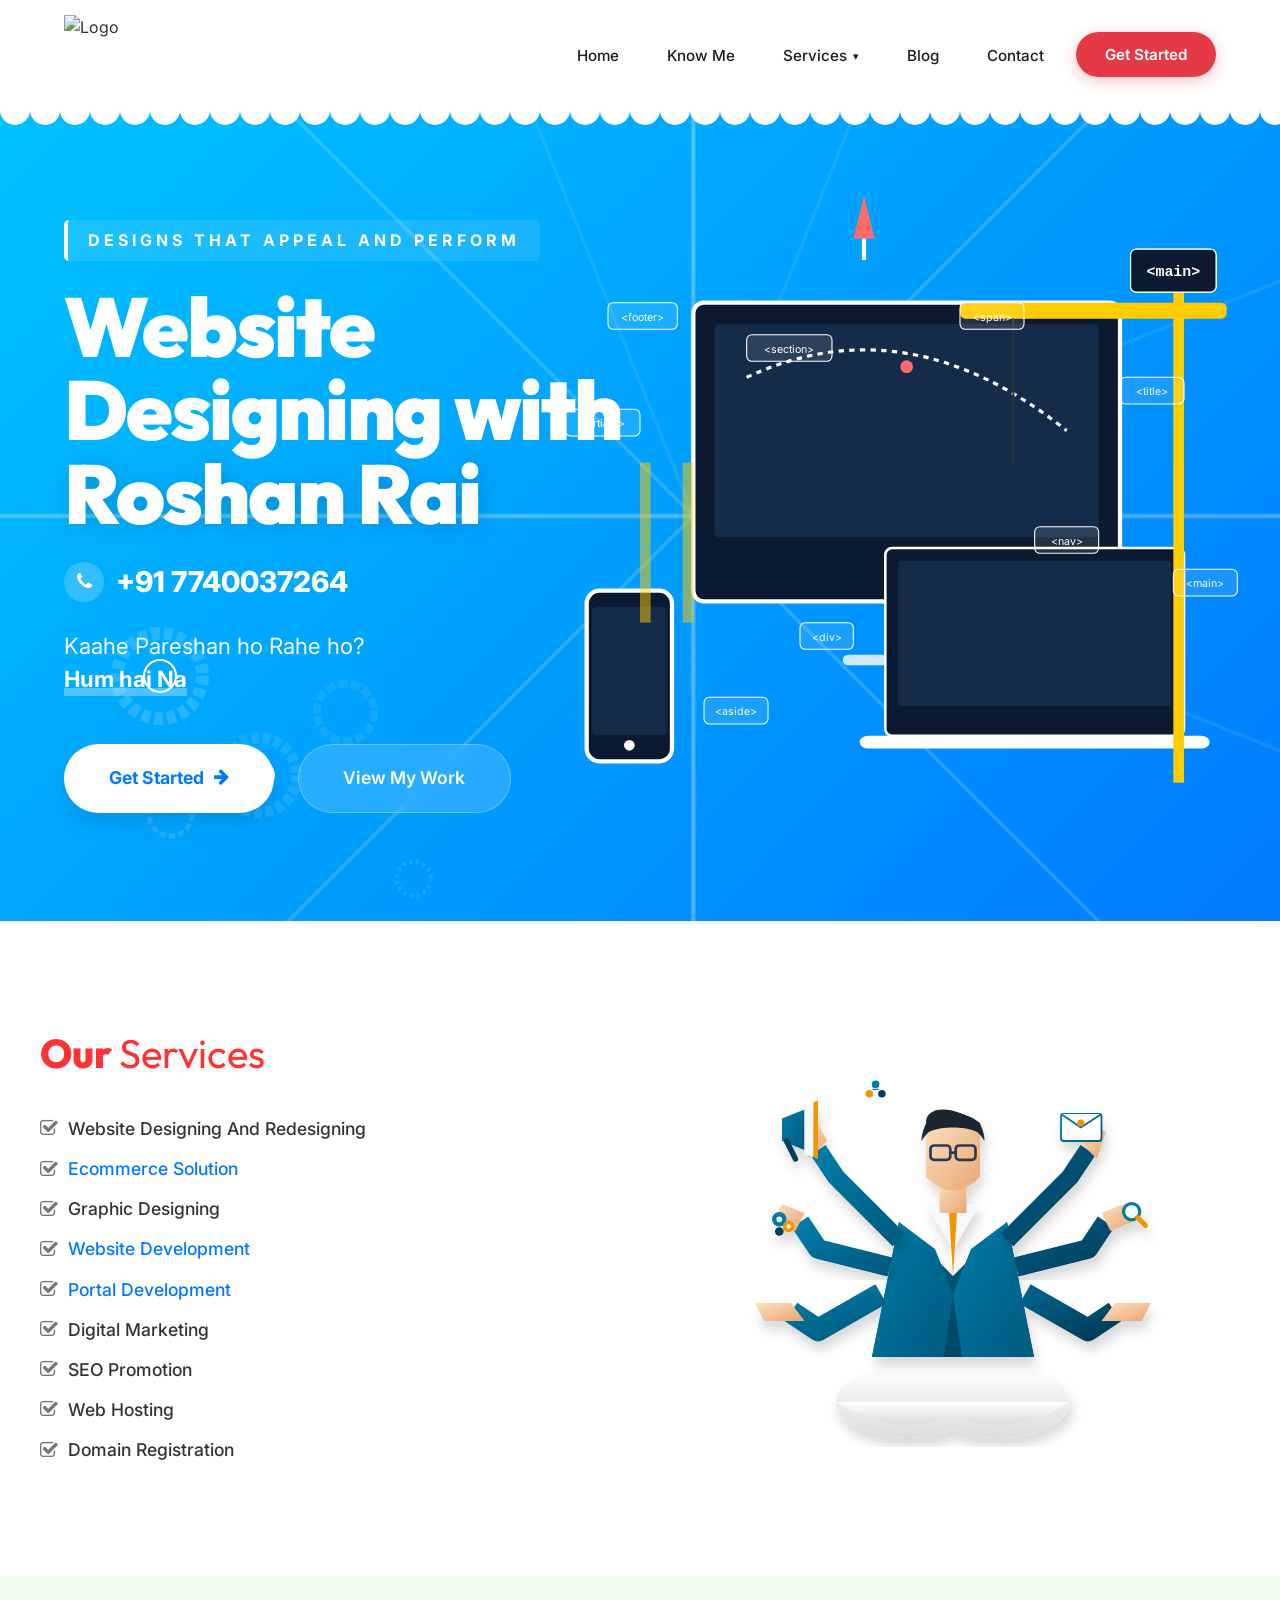
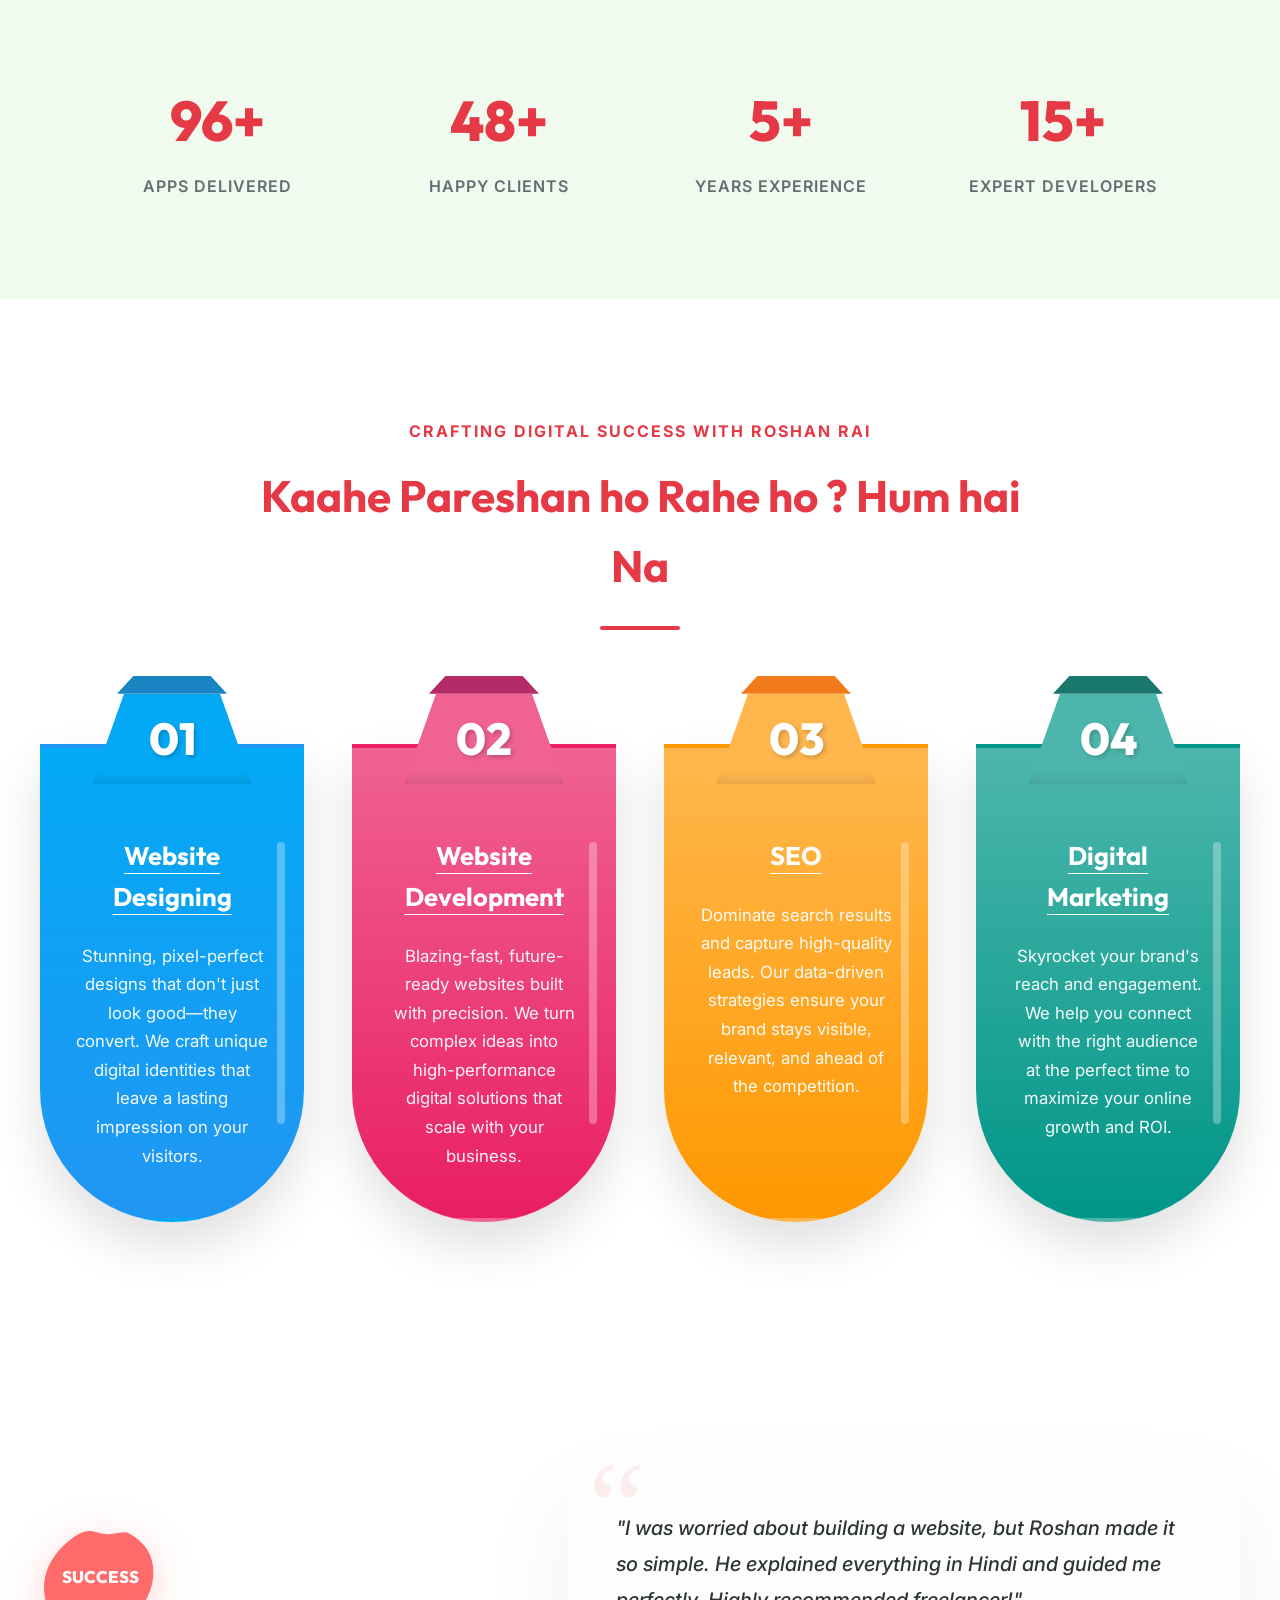
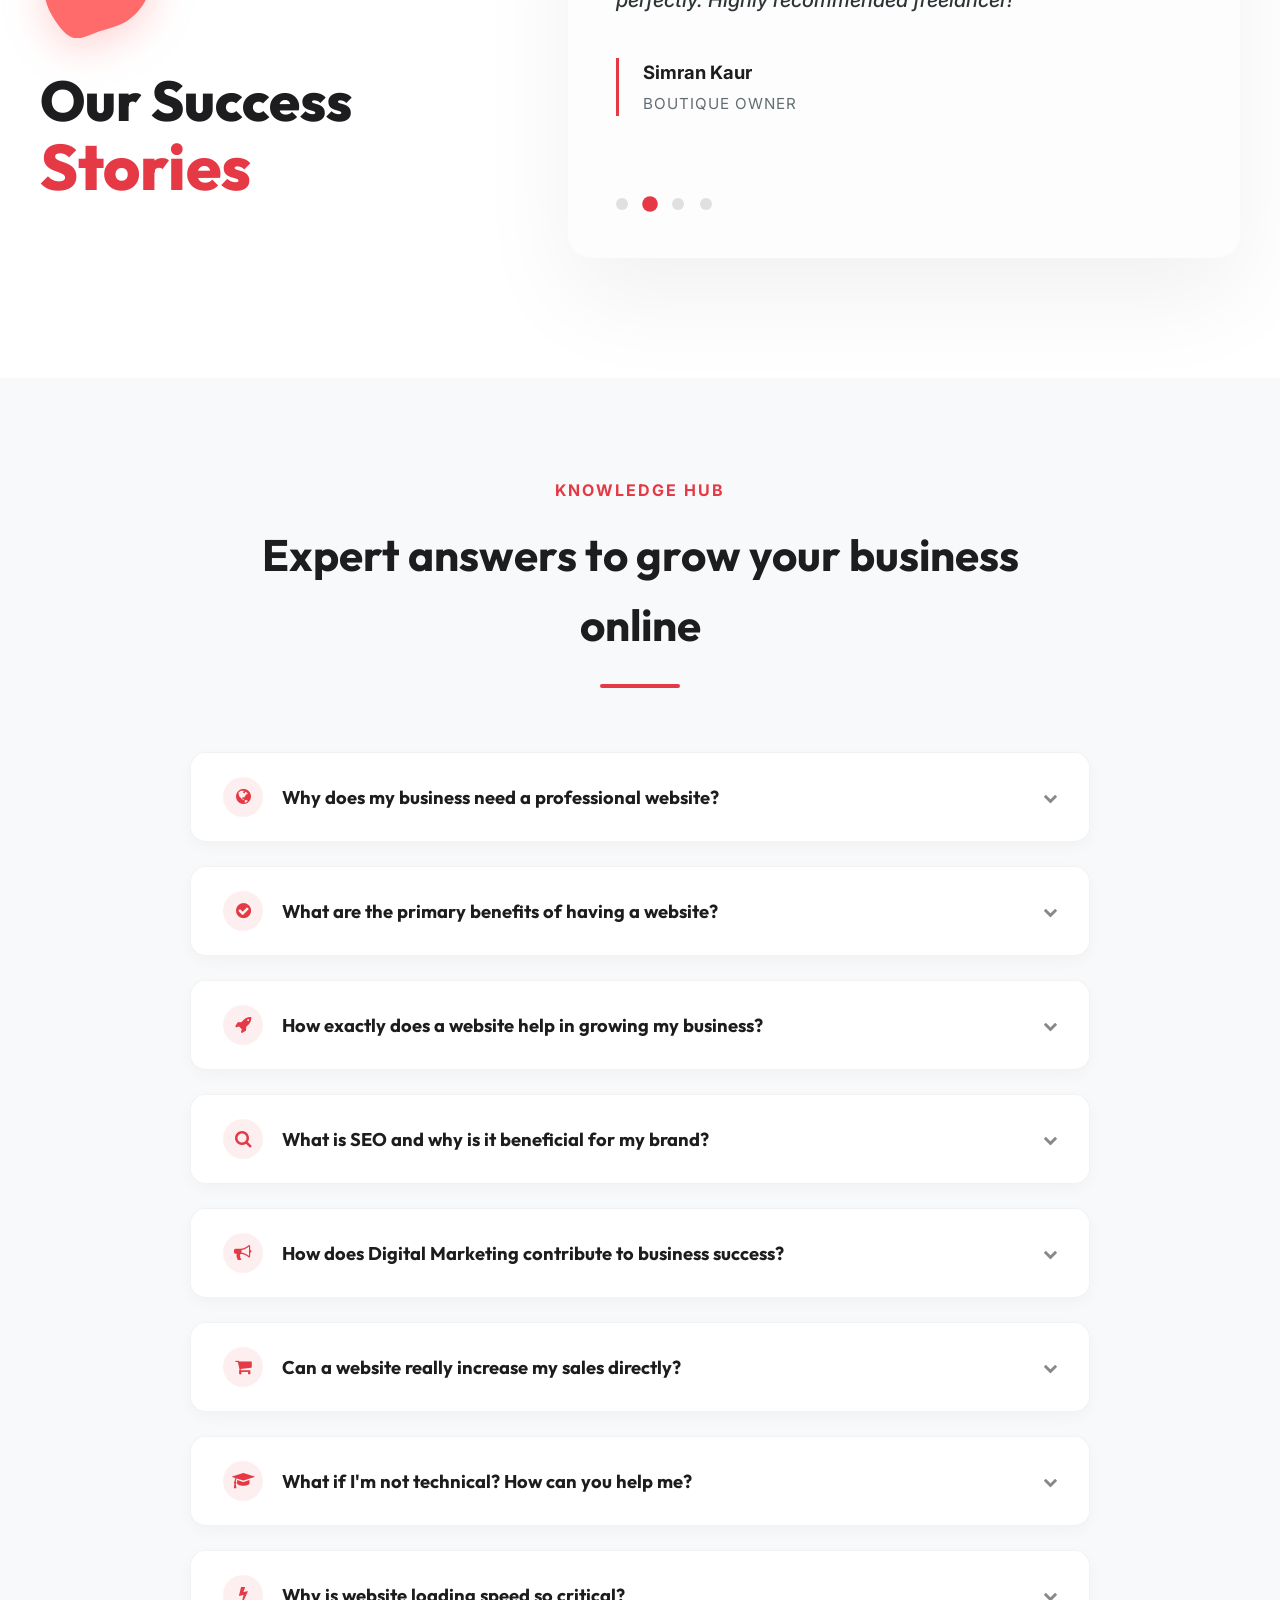
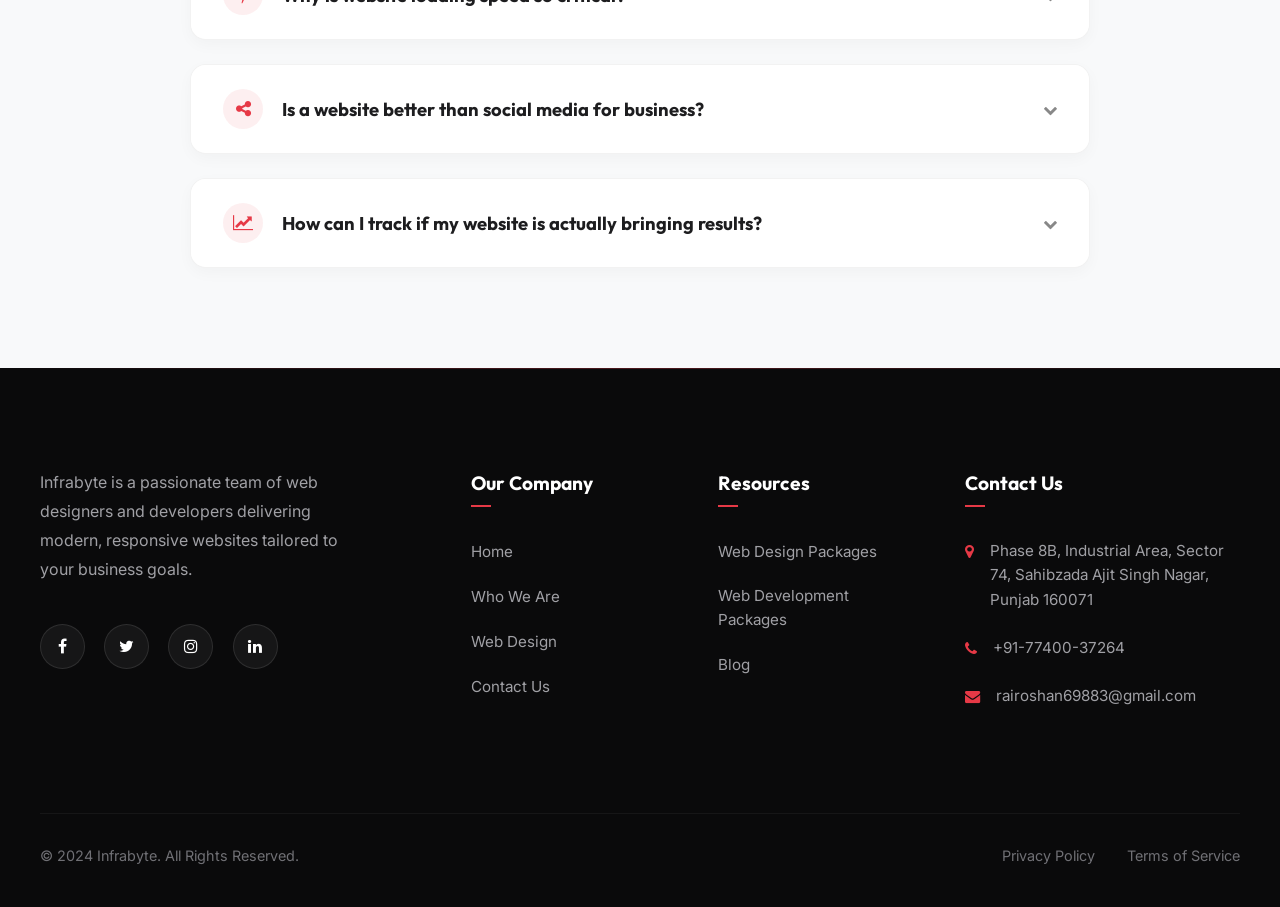
==== index.html @ 7aa64f93 "Major update: Premium UI overhaul, high-end Know Me page, complete SEO optimization, and JS observer" ====
<!DOCTYPE html>
<html lang="en">

<head>
  <meta charset="UTF-8" />
  <meta name="viewport" content="width=device-width, initial-scale=1.0" />
  
  <!-- Primary SEO Meta Tags -->
  <title>Infrabyte | Expert Freelance Web Developer & Digital Marketing Agency</title>
  <meta name="title" content="Infrabyte | Expert Web Development & SEO Services">
  <meta name="description" content="Infrabyte crafts premium, high-performance business websites, top-tier SEO strategies, and custom web apps to accelerate your digital growth and conversions.">
  <meta name="keywords" content="Infrabyte, Roshan Rai, Freelance Web Developer, Best Website Development, SEO Agency, Digital Marketing, Shopify, WordPress, React Apps, India">
  <meta name="author" content="Roshan Rai - Infrabyte">
  <meta name="robots" content="index, follow">
  
  <!-- Open Graph / Facebook -->
  <meta property="og:type" content="website">
  <meta property="og:url" content="https://infrabyte.in/">
  <meta property="og:title" content="Infrabyte | Premium Web Development & Digital Growth">
  <meta property="og:description" content="Transform your business with expertly crafted modern websites and powerful SEO optimization.">
  <meta property="og:image" content="image/logo.png">

  <!-- Twitter -->
  <meta property="twitter:card" content="summary_large_image">
  <meta property="twitter:url" content="https://infrabyte.in/">
  <meta property="twitter:title" content="Infrabyte | Premium Web Development & Digital Growth">
  <meta property="twitter:description" content="Transform your business with expertly crafted modern websites and powerful SEO optimization.">
  <meta property="twitter:image" content="image/logo.png">

  <link rel="canonical" href="https://infrabyte.in/">
  
  <!-- Styles & Icons -->
  <link rel="icon" type="image/png" href="image/logo.png" />
  <link rel="stylesheet" href="css/style.css" />
  <link rel="stylesheet" href="https://cdnjs.cloudflare.com/ajax/libs/font-awesome/4.7.0/css/font-awesome.min.css" />
  <link href="https://cdn.jsdelivr.net/npm/aos@2.3.4/dist/aos.css" rel="stylesheet" />
</head>

<body>
  <header class="navbar">
    <div class="container">
      <div class="logo">
        <img src="image/logo.png" alt="Logo" />
      </div>

      <div class="menu-toggle" onclick="toggleMenu()">
        <span></span>
        <span></span>
        <span></span>
      </div>

      <nav class="nav-menu" id="nav-menu">
        <ul class="nav-links">
          <li><a href="index.html">Home</a></li>
          <li><a href="know_me.html">Know Me</a></li>
          <li class="dropdown">
            <a href="#" onclick="toggleDropdown(event)">Services <span class="dropdown-icon">▾</span></a>
            <ul class="dropdown-menu">
              <li><a href="Web_Development.html">Web Development</a></li>
              <li><a href="Web_Designing.html">Web Designing</a></li>
              <li><a href="Web_Application.html">Web Application</a></li>
              <li><a href="seo.html">SEO</a></li>
              <li>
                <a href="Wordpress_Development.html">Wordpress Development</a>
              </li>
            </ul>
          </li>
          <li><a href="blog.html">Blog</a></li>
          <li><a href="contact.html">Contact</a></li>
          <li>
            <a href="Packages.html" class="btn-gradient">Get Started</a>
          </li>
        </ul>
      </nav>
    </div>
  </header>
  <!-- Navbar _End -->

  <!-- Slider-Section -->
  <section class="animated-hero exploration-hero">
    <div class="hero-animation-bg">
      <svg class="hero-visual-svg" viewBox="0 0 1200 800" preserveAspectRatio="xMidYMid slice">
        <defs>
          <linearGradient id="skyGradient" x1="0%" y1="0%" x2="0%" y2="100%">
            <stop offset="0%" style="stop-color:#00c2ff;stop-opacity:1" />
            <stop offset="100%" style="stop-color:#0085ff;stop-opacity:1" />
          </linearGradient>
          <radialGradient id="sunGlow" cx="50%" cy="50%" r="50%">
            <stop offset="0%" style="stop-color:#fff;stop-opacity:0.3" />
            <stop offset="100%" style="stop-color:#fff;stop-opacity:0" />
          </radialGradient>
        </defs>

        <!-- Background Radiant Rays (Kiren) - Centered behind screens -->
        <g class="bg-rays" transform="translate(650, 400)">
          <circle cx="0" cy="0" r="1200" fill="url(#sunGlow)" />
          <!-- Radial Sunburst Lines (32 Lines for a rich look) -->
          <line x1="0" y1="0" x2="0" y2="-1200" class="kiren-line" stroke="rgba(255,255,255,0.4)" stroke-width="3" />
          <line x1="0" y1="0" x2="0" y2="1200" class="kiren-line" stroke="rgba(255,255,255,0.4)" stroke-width="3" />
          <line x1="0" y1="0" x2="-1200" y2="0" class="kiren-line" stroke="rgba(255,255,255,0.4)" stroke-width="3" />
          <line x1="0" y1="0" x2="1200" y2="0" class="kiren-line" stroke="rgba(255,255,255,0.4)" stroke-width="3" />

          <line x1="0" y1="0" x2="-800" y2="-800" class="kiren-line" stroke="rgba(255,255,255,0.3)" stroke-width="2" />
          <line x1="0" y1="0" x2="800" y2="-800" class="kiren-line" stroke="rgba(255,255,255,0.3)" stroke-width="2" />
          <line x1="0" y1="0" x2="800" y2="800" class="kiren-line" stroke="rgba(255,255,255,0.3)" stroke-width="2" />
          <line x1="0" y1="0" x2="-800" y2="800" class="kiren-line" stroke="rgba(255,255,255,0.3)" stroke-width="2" />

          <line x1="0" y1="0" x2="-400" y2="-1000" class="kiren-line" stroke="rgba(255,255,255,0.2)"
            stroke-width="1.5" />
          <line x1="0" y1="0" x2="400" y2="-1000" class="kiren-line" stroke="rgba(255,255,255,0.2)"
            stroke-width="1.5" />
          <line x1="0" y1="0" x2="1000" y2="-400" class="kiren-line" stroke="rgba(255,255,255,0.2)"
            stroke-width="1.5" />
          <line x1="0" y1="0" x2="1000" y2="400" class="kiren-line" stroke="rgba(255,255,255,0.2)" stroke-width="1.5" />
        </g>

        <!-- Left Side Gears Cluster (Expanded) -->
        <g class="left-gears" transform="translate(100, 500)">
          <g class="gear gear-L-1" transform="translate(50, 50)">
            <circle r="40" fill="none" stroke="rgba(255,255,255,0.15)" stroke-width="12" stroke-dasharray="8 4" />
            <circle r="15" fill="none" stroke="#fff" stroke-width="2" />
          </g>
          <g class="gear gear-L-2" transform="translate(110, 110) scale(0.7)">
            <circle r="50" fill="none" stroke="rgba(255,255,255,0.1)" stroke-width="15" stroke-dasharray="10 5" />
            <circle r="20" fill="none" stroke="#fff" stroke-width="2" />
          </g>
          <!-- 🆕 New Gears -->
          <g class="gear gear-L-3" transform="translate(40, 120) scale(0.5)">
            <circle r="40" fill="none" stroke="rgba(255,255,255,0.12)" stroke-width="10" stroke-dasharray="12 6" />
          </g>
          <g class="gear gear-L-4" transform="translate(160, 60) scale(0.6)">
            <circle r="45" fill="none" stroke="rgba(255,255,255,0.08)" stroke-width="12" stroke-dasharray="15 5" />
          </g>
          <g class="gear gear-L-5" transform="translate(180, 150) scale(0.4)">
            <circle r="40" fill="none" stroke="rgba(255,255,255,0.1)" stroke-width="10" stroke-dasharray="8 8" />
          </g>
        </g>

        <!-- Main Building Area (Right Side) -->
        <g class="construction-site" transform="translate(650, 150)">

          <!-- Monitor -->
          <g class="monitor-group">
            <rect x="0" y="50" width="400" height="280" rx="10" fill="#0b1a30" stroke="#fff" stroke-width="4" />
            <rect x="20" y="70" width="360" height="200" rx="4" fill="#152b4a" />
            <rect x="180" y="330" width="40" height="60" fill="#fff" opacity="0.8" />
            <rect x="140" y="380" width="120" height="10" rx="5" fill="#fff" opacity="0.8" />
            <!-- Design Content inside screen -->
            <path d="M50,120 Q200,50 350,170" fill="none" stroke="#fff" stroke-width="3" stroke-dasharray="5 5" />
            <circle cx="200" cy="110" r="6" fill="#ff6b6b" />
          </g>

          <!-- Laptop -->
          <g class="laptop-group" transform="translate(180, 280) scale(0.8)">
            <rect x="0" y="0" width="350" height="220" rx="8" fill="#0b1a30" stroke="#fff" stroke-width="3" />
            <rect x="15" y="15" width="320" height="170" rx="4" fill="#152b4a" />
            <rect x="-30" y="220" width="410" height="15" rx="10" fill="#fff" />
          </g>

          <!-- Smartphone -->
          <g class="phone-group" transform="translate(-100, 320)">
            <rect x="0" y="0" width="80" height="160" rx="12" fill="#0b1a30" stroke="#fff" stroke-width="4" />
            <rect x="5" y="15" width="70" height="120" rx="4" fill="#152b4a" />
            <circle cx="40" cy="145" r="5" fill="#fff" />
          </g>

          <!-- Crane & Hook -->
          <g class="crane-group" transform="translate(450, 0)">
            <rect x="0" y="0" width="10" height="500" fill="#ffcc00" />
            <rect x="-200" y="50" width="250" height="15" rx="5" fill="#ffcc00" class="crane-arm" />
            <line x1="-150" y1="65" x2="-150" y2="200" stroke="#333" stroke-width="2" class="crane-cable" />
            <!-- Code Blocks being picked/dropped (Cycling) -->
            <g class="code-block tag-seq-1">
              <rect x="-40" y="0" width="80" height="40" rx="5" fill="#0b1a30" stroke="#fff" />
              <text x="0" y="25" text-anchor="middle" fill="#fff" font-weight="bold" font-family="monospace"
                font-size="14">&lt;header&gt;</text>
            </g>
            <g class="code-block tag-seq-2">
              <rect x="-40" y="0" width="80" height="40" rx="5" fill="#0b1a30" stroke="#fff" />
              <text x="0" y="25" text-anchor="middle" fill="#fff" font-weight="bold" font-family="monospace"
                font-size="14">&lt;div&gt;</text>
            </g>
            <g class="code-block tag-seq-3">
              <rect x="-40" y="0" width="80" height="40" rx="5" fill="#0b1a30" stroke="#fff" />
              <text x="0" y="25" text-anchor="middle" fill="#fff" font-weight="bold" font-family="monospace"
                font-size="14">&lt;span&gt;</text>
            </g>
            <g class="code-block tag-seq-4">
              <rect x="-40" y="0" width="80" height="40" rx="5" fill="#0b1a30" stroke="#fff" />
              <text x="0" y="25" text-anchor="middle" fill="#fff" font-weight="bold" font-family="monospace"
                font-size="14">&lt;main&gt;</text>
            </g>
          </g>

          <!-- Floating Tags & Tools -->
          <g class="floating-elements">
            <!-- Semantic Tags -->
            <g class="tag-div" transform="translate(50, 80)">
              <rect width="80" height="25" rx="5" fill="rgba(255,255,255,0.1)" stroke="#fff" />
              <text x="40" y="17" text-anchor="middle" fill="#fff" font-size="10">&lt;section&gt;</text>
            </g>
            <g class="tag-div" transform="translate(320, 260)">
              <rect width="60" height="25" rx="5" fill="rgba(255,255,255,0.1)" stroke="#fff" />
              <text x="30" y="17" text-anchor="middle" fill="#fff" font-size="10">&lt;nav&gt;</text>
            </g>
            <g class="tag-div" transform="translate(-120, 150)">
              <rect width="70" height="25" rx="5" fill="rgba(255,255,255,0.1)" stroke="#fff" />
              <text x="35" y="17" text-anchor="middle" fill="#fff" font-size="10">&lt;article&gt;</text>
            </g>
            <g class="tag-div" transform="translate(250, 50)">
              <rect width="60" height="25" rx="5" fill="rgba(255,255,255,0.1)" stroke="#fff" />
              <text x="30" y="17" text-anchor="middle" fill="#fff" font-size="10">&lt;span&gt;</text>
            </g>
            <g class="tag-div" transform="translate(100, 350)">
              <rect width="50" height="25" rx="5" fill="rgba(255,255,255,0.1)" stroke="#fff" />
              <text x="25" y="17" text-anchor="middle" fill="#fff" font-size="10">&lt;div&gt;</text>
            </g>
            <g class="tag-div" transform="translate(400, 120)">
              <rect width="60" height="25" rx="5" fill="rgba(255,255,255,0.1)" stroke="#fff" />
              <text x="30" y="17" text-anchor="middle" fill="#fff" font-size="10">&lt;title&gt;</text>
            </g>
            <g class="tag-div" transform="translate(-80, 50)">
              <rect width="65" height="25" rx="5" fill="rgba(255,255,255,0.1)" stroke="#fff" />
              <text x="32" y="17" text-anchor="middle" fill="#fff" font-size="10">&lt;footer&gt;</text>
            </g>
            <g class="tag-div" transform="translate(450, 300)">
              <rect width="60" height="25" rx="5" fill="rgba(255,255,255,0.1)" stroke="#fff" />
              <text x="30" y="17" text-anchor="middle" fill="#fff" font-size="10">&lt;main&gt;</text>
            </g>
            <g class="tag-div" transform="translate(10, 420)">
              <rect width="60" height="25" rx="5" fill="rgba(255,255,255,0.1)" stroke="#fff" />
              <text x="30" y="17" text-anchor="middle" fill="#fff" font-size="10">&lt;aside&gt;</text>
            </g>

            <g class="tool-pen" transform="translate(150, -50)">
              <path d="M0,40 L10,0 L20,40 Z" fill="#ff6b6b" />
              <rect x="8" y="40" width="4" height="20" fill="#fff" />
            </g>
            <rect x="-50" y="200" width="10" height="150" fill="#ffcc00" opacity="0.5" />
            <rect x="-10" y="200" width="10" height="150" fill="#ffcc00" opacity="0.5" />
          </g>

        </g>
      </svg>
    </div>

    <div class="hero-content">
      <div class="hero-text-block">
        <p class="hero-tag" data-aos="fade-down">DESIGNS THAT APPEAL AND PERFORM</p>
        <h1 data-aos="zoom-in" data-aos-duration="1500">
          Website Designing with <br>
          <span>Roshan Rai</span>
        </h1>
        <p class="hero-phone" data-aos="fade-up" data-aos-delay="400">
          <i class="fa fa-phone"></i> +91 7740037264
        </p>
        <p class="hero-motto" data-aos="fade-up" data-aos-delay="500">
          Kaahe Pareshan ho Rahe ho? <br>
          <span class="highlight-text">Hum hai Na</span>
        </p>
        <div class="hero-actions" data-aos="fade-up" data-aos-delay="600">
          <a href="Packages.html" class="btn-main">Get Started <i class="fa fa-arrow-right"></i></a>
          <a href="Portfolio.html" class="btn-secondary">View My Work</a>
        </div>
      </div>
    </div>
  </section>

  <!-- Slider-Section-End -->

  <!-- ✅ Our Services Section (Animated Multi-Hand Tech Guru) -->
  <section class="our-services-section">
    <div class="services-container">

      <!-- Left List -->
      <div class="services-list-container" data-aos="fade-right">
        <h2 class="services-title">Our <span>Services</span></h2>
        <ul class="custom-service-list">
          <li><i class="fa fa-check-square-o"></i> Website Designing And Redesigning</li>
          <li class="highlight-blue"><i class="fa fa-check-square-o"></i> Ecommerce Solution</li>
          <li><i class="fa fa-check-square-o"></i> Graphic Designing</li>
          <li class="highlight-blue"><i class="fa fa-check-square-o"></i> Website Development</li>
          <li class="highlight-blue"><i class="fa fa-check-square-o"></i> Portal Development</li>
          <li><i class="fa fa-check-square-o"></i> Digital Marketing</li>
          <li><i class="fa fa-check-square-o"></i> SEO Promotion</li>
          <li><i class="fa fa-check-square-o"></i> Web Hosting</li>
          <li><i class="fa fa-check-square-o"></i> Domain Registration</li>
        </ul>
      </div>

      <!-- Right Graphic -->
      <div class="services-graphic-container" data-aos="fade-left">
        <!-- Premium Gradient Guru Graphic -->
        <div class="services-graphic-container" data-aos="fade-left">
          <div class="guru-svg-wrapper">
            <svg viewBox="0 0 500 450" class="floating-guru">
              
              <!-- 🎨 High-End Gradients & Filters -->
              <defs>
                <linearGradient id="suitGrad" x1="0%" y1="0%" x2="100%" y2="100%">
                  <stop offset="0%" stop-color="#00628B" />
                  <stop offset="100%" stop-color="#003D59" />
                </linearGradient>
                <linearGradient id="lapelGrad" x1="0%" y1="0%" x2="100%" y2="100%">
                  <stop offset="0%" stop-color="#007CA8" />
                  <stop offset="100%" stop-color="#005A7F" />
                </linearGradient>
                <linearGradient id="skinGrad" x1="0%" y1="0%" x2="100%" y2="100%">
                  <stop offset="0%" stop-color="#FCE1C2" />
                  <stop offset="100%" stop-color="#EAA672" />
                </linearGradient>
                <linearGradient id="cloudGrad" x1="0%" y1="0%" x2="0%" y2="100%">
                  <stop offset="0%" stop-color="#ffffff" />
                  <stop offset="100%" stop-color="#dcdcdc" />
                </linearGradient>
                <filter id="premiumShadow" x="-20%" y="-20%" width="140%" height="140%">
                  <feDropShadow dx="3" dy="10" stdDeviation="6" flood-color="#000000" flood-opacity="0.15" />
                </filter>
              </defs>

              <!-- ☁️ Clouds (With Shadow & Gradient for 3D depth) -->
              <g class="clouds" filter="url(#premiumShadow)">
                <ellipse cx="200" cy="400" rx="80" ry="40" fill="url(#cloudGrad)" />
                <ellipse cx="300" cy="400" rx="80" ry="40" fill="url(#cloudGrad)" />
                <path d="M120 400 Q200 450 280 400 Z" fill="url(#cloudGrad)" />
                <path d="M220 400 Q300 450 380 400 Z" fill="url(#cloudGrad)" />
              </g>

              <!-- 🧑‍💼 Guru Body & Head (Base - Always Visible) -->
              <g class="guru-base" filter="url(#premiumShadow)">
                <!-- Suit Base -->
                <path d="M190 200 L250 260 L310 200 L340 350 L160 350 Z" fill="url(#suitGrad)" />
                <!-- White Shirt -->
                <polygon points="220,180 280,180 250,230" fill="#f8f9fa" />
                <!-- Premium Tie -->
                <polygon points="245,180 255,180 250,260" fill="#F29505" />
                <!-- Suit Lapels -->
                <polygon points="190,200 230,230 250,280 240,350 160,350" fill="url(#lapelGrad)" />
                <polygon points="310,200 270,230 250,280 260,350 340,350" fill="url(#lapelGrad)" />
                
                <!-- 💪 Bottom Arms (Always Visible) -->
                <g class="arms-bottom">
                  <path d="M170 280 L100 320 L70 300" fill="none" stroke="url(#lapelGrad)" stroke-width="25" stroke-linejoin="round" />
                  <path d="M330 280 L400 320 L430 300" fill="none" stroke="url(#suitGrad)" stroke-width="25" stroke-linejoin="round" />
                  <!-- Hands -->
                  <polygon points="70,290 85,310 40,310 30,290" fill="url(#skinGrad)" />
                  <polygon points="430,290 415,310 460,310 470,290" fill="url(#skinGrad)" />
                </g>

                <!-- Head/Neck -->
                <rect x="235" y="150" width="30" height="40" fill="url(#skinGrad)" />
                <path d="M220 150 Q250 180 280 150 L280 100 Q250 70 220 100 Z" fill="url(#skinGrad)" />
                <!-- Sleek Hair -->
                <path d="M215 110 Q250 60 285 110 Q285 80 250 80 Q215 80 215 110 Z" fill="#2c3e50" />
                <path d="M215 110 C215 90 285 90 285 110 L280 90 C250 70 220 70 220 90 Z" fill="#1a252f" />
                <!-- Elegant Glasses -->
                <rect x="225" y="115" width="22" height="16" rx="4" fill="none" stroke="#2c3e50" stroke-width="3" />
                <rect x="253" y="115" width="22" height="16" rx="4" fill="none" stroke="#2c3e50" stroke-width="3" />
                <line x1="247" y1="123" x2="253" y2="123" stroke="#2c3e50" stroke-width="3" />
              </g>

              <!-- ✨ MAGIC GROUP (Appears after 2 seconds) -->
              <g class="magic-appear">
                
                <!-- 💪 Middle Arms & Icons -->
                <g class="arms-mid" filter="url(#premiumShadow)">
                  <path d="M180 250 L100 230 L80 200" fill="none" stroke="url(#lapelGrad)" stroke-width="22" stroke-linejoin="round" />
                  <polygon points="85,190 75,210 50,200 60,180" fill="url(#skinGrad)" />
                  
                  <path d="M320 250 L400 230 L420 200" fill="none" stroke="url(#suitGrad)" stroke-width="22" stroke-linejoin="round" />
                  <polygon points="415,190 425,210 450,200 440,180" fill="url(#skinGrad)" />
                  
                  <!-- ⚙️ Precision Gears (Left Mid) -->
                  <g transform="translate(45, 185) scale(0.8)" class="spin-icon">
                    <circle cx="15" cy="15" r="10" fill="#007CA8" />
                    <circle cx="15" cy="15" r="4" fill="#ffffff" />
                    <circle cx="28" cy="25" r="8" fill="#F29505" />
                    <circle cx="28" cy="25" r="3" fill="#ffffff" />
                    <circle cx="15" cy="32" r="6" fill="#003D59" />
                  </g>
                  
                  <!-- 🔍 Sleek Search (Right Mid) -->
                  <g transform="translate(435, 175) scale(0.9)">
                    <circle cx="15" cy="15" r="10" fill="#ffffff" stroke="#007CA8" stroke-width="4" />
                    <line x1="22" y1="22" x2="32" y2="32" stroke="#F29505" stroke-width="6" stroke-linecap="round" />
                  </g>
                </g>

                <!-- 💪 Top Arms & Icons -->
                <g class="arms-top" filter="url(#premiumShadow)">
                  <path d="M190 220 L120 150 L100 120" fill="none" stroke="url(#lapelGrad)" stroke-width="20" stroke-linejoin="round" />
                  <polygon points="110,110 90,130 80,100 100,90" fill="url(#skinGrad)" />
                  
                  <path d="M310 220 L380 150 L400 120" fill="none" stroke="url(#suitGrad)" stroke-width="20" stroke-linejoin="round" />
                  <polygon points="390,110 410,130 420,100 400,90" fill="url(#skinGrad)" />
                  
                  <!-- 📢 Glossy Megaphone (Left Top) -->
                  <g transform="translate(50, 60)">
                    <polygon points="35,15 10,25 10,50 35,60" fill="url(#lapelGrad)" />
                    <line x1="15" y1="50" x2="25" y2="70" stroke="#003D59" stroke-width="6" stroke-linecap="round" />
                    <polygon points="35,10 45,7 45,68 35,65" fill="#f8f9fa" />
                    <polygon points="45,7 50,5 50,70 45,68" fill="#F29505" />
                  </g>
                  
                  <!-- ✉️ Crisp Mail (Right Top) -->
                  <g transform="translate(370, 70)">
                    <rect x="0" y="10" width="45" height="30" rx="3" fill="#ffffff" stroke="url(#lapelGrad)" stroke-width="2"/>
                    <polygon points="0,10 22,25 45,10" fill="#f8f9fa" />
                    <path d="M0 10 L22 25 L45 10" fill="none" stroke="url(#lapelGrad)" stroke-width="2" />
                    <circle cx="22" cy="20" r="4" fill="#F29505" />
                  </g>
                </g>

                <!-- 👥 Connected People Nodes (Top Far Left) -->
                <g transform="translate(150, 40) scale(0.7)">
                  <circle cx="20" cy="10" r="6" fill="#007CA8" />
                  <circle cx="10" cy="25" r="6" fill="#F29505" />
                  <circle cx="30" cy="25" r="6" fill="#003D59" />
                  <line x1="15" y1="18" x2="25" y2="18" stroke="#007CA8" stroke-width="2" />
                  <rect x="15" y="10" width="10" height="5" fill="#007CA8" />
                </g>
              </g>

            </svg>
          </div>
        </div>
      </div>

    </div>
  </section>

  <!-- ✅ Counter Section -->
  <section class="counter-section">
    <div class="counter-box">
      <h2 data-count="100">0</h2>
      <p>Apps Delivered</p>
    </div>
    <div class="counter-box">
      <h2 data-count="50">0</h2>
      <p>Happy Clients</p>
    </div>
    <div class="counter-box">
      <h2 data-count="5">0</h2>
      <p>Years Experience</p>
    </div>
    <div class="counter-box">
      <h2 data-count="15">0</h2>
      <p>Expert Developers</p>
    </div>
  </section>
  <!-- ✅ Counter Section End -->

  <!-- ✅ Development Process Section -->
  <section class="process-section">
    <div class="section-heading">
      <p>CRAFTING DIGITAL SUCCESS WITH ROSHAN RAI</p>
      <h2 class="zoom-pulse">Kaahe Pareshan ho Rahe ho ? Hum hai Na</h2>
      <div class="underline"></div>
    </div>
    <div class="process-container" style="position: relative; z-index: 20;">
      <div class="process-grid-modern">
        <!-- Step 1: Blue - Website Designing -->
        <div class="process-card-modern ib-blue">
          <div class="card-tag"><span>01</span></div>
          <div class="card-content">
            <h4>Website Designing</h4>
            <p>Stunning, pixel-perfect designs that don't just look good—they convert. We craft unique digital
              identities that leave a lasting impression on your visitors.</p>
          </div>
        </div>
        <!-- Step 2: Pink - Website Development -->
        <div class="process-card-modern ib-pink">
          <div class="card-tag"><span>02</span></div>
          <div class="card-content">
            <h4>Website Development</h4>
            <p>Blazing-fast, future-ready websites built with precision. We turn complex ideas into high-performance
              digital solutions that scale with your business.</p>
          </div>
        </div>
        <!-- Step 3: Orange - SEO -->
        <div class="process-card-modern ib-orange">
          <div class="card-tag"><span>03</span></div>
          <div class="card-content">
            <h4>SEO</h4>
            <p>Dominate search results and capture high-quality leads. Our data-driven strategies ensure your brand
              stays visible, relevant, and ahead of the competition.</p>
          </div>
        </div>
        <!-- Step 4: Teal - Digital Marketing -->
        <div class="process-card-modern ib-teal">
          <div class="card-tag"><span>04</span></div>
          <div class="card-content">
            <h4>Digital Marketing</h4>
            <p>Skyrocket your brand's reach and engagement. We help you connect with the right audience at the perfect
              time to maximize your online growth and ROI.</p>
          </div>
        </div>
      </div>
    </div>
  </section>
  <!-- ✅ Development Process Section End -->

  <!-- ✅ Success Stories (Testimonials) Section -->
  <section class="testimonials-modern-section">
    <div class="testimonials-wrapper">
      <!-- Left Branding -->
      <div class="testimonials-branding">
        <div class="branding-content">
          <div class="art-splash">
            <!-- Using a more professional SVG icon for Success Stories -->
            <svg viewBox="0 0 200 200" xmlns="http://www.w3.org/2000/svg">
              <path fill="#FF6B6B"
                d="M44.7,-76.4C58.8,-69.2,71.8,-59.1,79.6,-45.8C87.4,-32.6,90,-16.3,88.5,-0.9C87,14.6,81.4,29.2,73,42.4C64.6,55.6,53.4,67.3,40.1,74.5C26.8,81.7,11.4,84.4,-3.1,89.7C-17.6,95,-31.1,102.9,-43.3,100.1C-55.5,97.3,-66.4,83.9,-74.6,71.3C-82.8,58.7,-88.3,47.1,-91.1,34.8C-93.9,22.5,-94.1,9.6,-91.3,-2.8C-88.5,-15.2,-82.7,-27.1,-74.9,-37.8C-67.1,-48.5,-57.3,-58.1,-45.8,-66.6C-34.3,-75.1,-21.2,-82.5,-3.9,-75.7C13.4,-68.9,26.8,-76.4,44.7,-76.4Z"
                transform="translate(100 100)" />
              <text x="50%" y="50%" text-anchor="middle" dy=".3em" fill="white" font-family="Outfit" font-weight="800"
                font-size="28">SUCCESS</text>
            </svg>
          </div>
          <h2 class="stories-main-title">Our Success <br><span>Stories</span></h2>
        </div>
      </div>

      <!-- Right Slider -->
      <div class="testimonials-carousel" id="testimonial-carousel">
        <div class="quotes-icon">“</div>
        <div class="testimonial-slides-wrapper">
          <!-- Slide 1 -->
          <div class="t-slide active">
            <p>"Your service is extremely fast! Roshan guided me through every technical detail. As someone who didn't
              know much, his guidance was invaluable for my business growth."</p>
            <div class="client-info">
              <span class="c-name">Vikram Sharma</span>
              <span class="c-tag">KM Chemicals</span>
            </div>
          </div>
          <!-- Slide 2 -->
          <div class="t-slide">
            <p>"I was worried about building a website, but Roshan made it so simple. He explained everything in Hindi
              and guided me perfectly. Highly recommended freelancer!"</p>
            <div class="client-info">
              <span class="c-name">Simran Kaur</span>
              <span class="c-tag">Boutique Owner</span>
            </div>
          </div>
          <!-- Slide 3 -->
          <div class="t-slide">
            <p>"Blazing fast website performance! Infrabyte delivered exactly what we needed. The design is premium and
              works flawlessly on all mobile devices. 5 stars!"</p>
            <div class="client-info">
              <span class="c-name">Rahul Verma</span>
              <span class="c-tag">Tech Solutions</span>
            </div>
          </div>
          <!-- Slide 4 -->
          <div class="t-slide">
            <p>"Best professional guidance. Infrabyte really knows what they are doing. Our conversion rate increased
              significantly after the new redesign."</p>
            <div class="client-info">
              <span class="c-name">Anil Kumar</span>
              <span class="c-tag">Real Estate</span>
            </div>
          </div>
        </div>

        <div class="carousel-nav">
          <span class="t-dot active"></span>
          <span class="t-dot"></span>
          <span class="t-dot"></span>
          <span class="t-dot"></span>
        </div>
      </div>
    </div>
  </section>
  <!-- ✅ Success Stories End -->

  <!-- ✅ Growth Knowledge Hub (FAQ) Section -->
  <section class="faq-section">
    <div class="section-heading">
      <p>KNOWLEDGE HUB</p>
      <h2>Expert answers to grow your business online</h2>
      <div class="underline"></div>
    </div>

    <div class="faq-container">
      <!-- Q1 -->
      <div class="faq-item">
        <div class="faq-header" onclick="toggleFaq(this)">
          <div class="faq-q-text">
            <span class="faq-icon"><i class="fa fa-globe"></i></span>
            <h4>Why does my business need a professional website?</h4>
          </div>
          <span class="faq-arrow"><i class="fa fa-chevron-down"></i></span>
        </div>
        <div class="faq-answer">
          <p>In today's digital age, your business is incomplete without a professional website. It serves as your
            "Digital Identity," providing 24/7 accessibility to customers and building immediate trust in the market.
          </p>
        </div>
      </div>

      <!-- Q2 -->
      <div class="faq-item">
        <div class="faq-header" onclick="toggleFaq(this)">
          <div class="faq-q-text">
            <span class="faq-icon"><i class="fa fa-check-circle"></i></span>
            <h4>What are the primary benefits of having a website?</h4>
          </div>
          <span class="faq-arrow"><i class="fa fa-chevron-down"></i></span>
        </div>
        <div class="faq-answer">
          <p>A website makes your business look professional and established. It allows you to reach a global audience,
            sell products online, and expand your operations without the need for an expensive physical office.</p>
        </div>
      </div>

      <!-- Q3 -->
      <div class="faq-item">
        <div class="faq-header" onclick="toggleFaq(this)">
          <div class="faq-q-text">
            <span class="faq-icon"><i class="fa fa-rocket"></i></span>
            <h4>How exactly does a website help in growing my business?</h4>
          </div>
          <span class="faq-arrow"><i class="fa fa-chevron-down"></i></span>
        </div>
        <div class="faq-answer">
          <p>Your website acts as a tireless digital salesperson. It generates new leads, provides essential information
            to customers, and uses optimized sales funnels to significantly increase your revenue.</p>
        </div>
      </div>

      <!-- Q4 -->
      <div class="faq-item">
        <div class="faq-header" onclick="toggleFaq(this)">
          <div class="faq-q-text">
            <span class="faq-icon"><i class="fa fa-search"></i></span>
            <h4>What is SEO and why is it beneficial for my brand?</h4>
          </div>
          <span class="faq-arrow"><i class="fa fa-chevron-down"></i></span>
        </div>
        <div class="faq-answer">
          <p>Search Engine Optimization (SEO) ensures your website appears at the top of Google search results. The
            biggest benefit is gaining "Organic Customers" who are actively searching for your products, leading to
            free, high-quality traffic.</p>
        </div>
      </div>

      <!-- Q5 -->
      <div class="faq-item">
        <div class="faq-header" onclick="toggleFaq(this)">
          <div class="faq-q-text">
            <span class="faq-icon"><i class="fa fa-bullhorn"></i></span>
            <h4>How does Digital Marketing contribute to business success?</h4>
          </div>
          <span class="faq-arrow"><i class="fa fa-chevron-down"></i></span>
        </div>
        <div class="faq-answer">
          <p>Digital Marketing allows for "Targeted Advertising," ensuring your ads are only seen by people likely to
            buy your products. This prevents budget waste and ensures a higher return on investment (ROI).</p>
        </div>
      </div>

      <!-- Q6 -->
      <div class="faq-item">
        <div class="faq-header" onclick="toggleFaq(this)">
          <div class="faq-q-text">
            <span class="faq-icon"><i class="fa fa-shopping-cart"></i></span>
            <h4>Can a website really increase my sales directly?</h4>
          </div>
          <span class="faq-arrow"><i class="fa fa-chevron-down"></i></span>
        </div>
        <div class="faq-answer">
          <p>Yes! A fast, user-friendly website directly improves conversion rates. When customers can easily navigate
            your services, they are much more likely to complete a purchase without hesitation.</p>
        </div>
      </div>

      <!-- Q7 -->
      <div class="faq-item">
        <div class="faq-header" onclick="toggleFaq(this)">
          <div class="faq-q-text">
            <span class="faq-icon"><i class="fa fa-graduation-cap"></i></span>
            <h4>What if I'm not technical? How can you help me?</h4>
          </div>
          <span class="faq-arrow"><i class="fa fa-chevron-down"></i></span>
        </div>
        <div class="faq-answer">
          <p>Roshan Rai provides step-by-step guidance to every client. You don't need to know coding or technology; we
            handle all the technical details and provide simple training so you can manage your site easily.</p>
        </div>
      </div>

      <!-- Q8 -->
      <div class="faq-item">
        <div class="faq-header" onclick="toggleFaq(this)">
          <div class="faq-q-text">
            <span class="faq-icon"><i class="fa fa-bolt"></i></span>
            <h4>Why is website loading speed so critical?</h4>
          </div>
          <span class="faq-arrow"><i class="fa fa-chevron-down"></i></span>
        </div>
        <div class="faq-answer">
          <p>If a website takes longer than 3 seconds to load, 40% of users will leave. High speed keeps users happy,
            improves their experience, and helps your website rank higher on Google.</p>
        </div>
      </div>

      <!-- Q9 -->
      <div class="faq-item">
        <div class="faq-header" onclick="toggleFaq(this)">
          <div class="faq-q-text">
            <span class="faq-icon"><i class="fa fa-share-alt"></i></span>
            <h4>Is a website better than social media for business?</h4>
          </div>
          <span class="faq-arrow"><i class="fa fa-chevron-down"></i></span>
        </div>
        <div class="faq-answer">
          <p>While social media is important, a website is your own "Digital Property." Social media platforms can
            change or close, but your website remains under your full control and provides a more professional image.
          </p>
        </div>
      </div>

      <!-- Q10 -->
      <div class="faq-item">
        <div class="faq-header" onclick="toggleFaq(this)">
          <div class="faq-q-text">
            <span class="faq-icon"><i class="fa fa-line-chart"></i></span>
            <h4>How can I track if my website is actually bringing results?</h4>
          </div>
          <span class="faq-arrow"><i class="fa fa-chevron-down"></i></span>
        </div>
        <div class="faq-answer">
          <p>We set up advanced Analytics for your website. This allows you to track exactly how many visitors arrived,
            where they came from, and what they purchased, ensuring full transparency in your growth.</p>
        </div>
      </div>
    </div>
  </section>
  <!-- ✅ FAQ Section End -->

  <!-- Footer -->
  <footer class="infrabyte-footer">
    <div class="infrabyte-footer-container">
      <div class="infrabyte-footer-grid">
        <div class="infrabyte-footer-col infrabyte-footer-brand">
          <p>
            Infrabyte is a passionate team of web designers and developers
            delivering modern, responsive websites tailored to your business
            goals.
          </p>
          <div class="infrabyte-footer-social">
            <a href="#"><i class="fa fa-facebook"></i></a>
            <a href="#"><i class="fa fa-twitter"></i></a>
            <a href="#"><i class="fa fa-instagram"></i></a>
            <a href="#"><i class="fa fa-linkedin"></i></a>
          </div>
        </div>

        <div class="infrabyte-footer-col">
          <h4 class="infrabyte-footer-title">Our Company</h4>
          <ul class="infrabyte-footer-links-list">
            <li><a href="index.html">Home</a></li>
            <li><a href="know_me.html">Who We Are</a></li>
            <li><a href="Web_Designing.html">Web Design</a></li>
            <li><a href="contact.html">Contact Us</a></li>
          </ul>
        </div>

        <div class="infrabyte-footer-col">
          <h4 class="infrabyte-footer-title">Resources</h4>
          <ul class="infrabyte-footer-links-list">
            <li><a href="Packages.html">Web Design Packages</a></li>
            <li><a href="Web_Development.html">Web Development Packages</a></li>
            <li><a href="blog.html">Blog</a></li>
          </ul>
        </div>

        <div class="infrabyte-footer-col">
          <h4 class="infrabyte-footer-title">Contact Us</h4>
          <div class="infrabyte-footer-contact-item">
            <i class="fa fa-map-marker"></i>
            <span>Phase 8B, Industrial Area, Sector 74, Sahibzada Ajit Singh Nagar, Punjab 160071</span>
          </div>
          <div class="infrabyte-footer-contact-item">
            <i class="fa fa-phone"></i>
            <span>+91-77400-37264</span>
          </div>
          <div class="infrabyte-footer-contact-item">
            <i class="fa fa-envelope"></i>
            <a href="mailto:rairoshan69883@gmail.com">rairoshan69883@gmail.com</a>
          </div>
        </div>
      </div>

      <div class="infrabyte-footer-bottom">
        <div class="infrabyte-footer-copyright">
          © 2024 Infrabyte. All Rights Reserved.
        </div>
        <div class="infrabyte-footer-legal">
          <a href="#">Privacy Policy</a>
          <a href="#">Terms of Service</a>
        </div>
      </div>
    </div>
  </footer>

  <!-- Footer End -->

  <script src="https://cdn.jsdelivr.net/npm/aos@2.3.4/dist/aos.js"></script>
  <script src="script.js"></script>

  <!-- Special script for Testimonials to ensure it for sure works -->
  <script>
    function startTestimonials() {
      const slides = document.querySelectorAll('.t-slide');
      const dots = document.querySelectorAll('.t-dot');
      if (!slides.length) return;

      let current = 0;
      setInterval(() => {
        // Remove active
        slides[current].classList.remove('active');
        if (dots[current]) dots[current].classList.remove('active');

        // Next slide
        current = (current + 1) % slides.length;

        // Add active
        slides[current].classList.add('active');
        if (dots[current]) dots[current].classList.add('active');

        console.log("Slide changed to index:", current);
      }, 3000);

      // Dot clicks
      dots.forEach((dot, index) => {
        dot.addEventListener('click', () => {
          slides[current].classList.remove('active');
          if (dots[current]) dots[current].classList.remove('active');
          current = index;
          slides[current].classList.add('active');
          if (dots[current]) dots[current].classList.add('active');
        });
      });
    }

    // Force run
    window.onload = startTestimonials;
    setTimeout(startTestimonials, 1000); // Fail-safe fallback
  </script>
</body>

</html>
---- css/style.css ----
@import url('https://fonts.googleapis.com/css2?family=Inter:wght@400;500;600&family=Outfit:wght@400;600;700;800&display=swap');

:root {
  --primary: #E63946;
  --primary-dark: #C1121F;
  --secondary: #1D1D1F;
  --accent: #F1FAEE;
  --text-main: #2D3436;
  --text-muted: #636E72;
  --bg-white: #FFFFFF;
  --bg-light: #F8F9FA;
  --glass: rgba(255, 255, 255, 0.85);
  --shadow-sm: 0 2px 4px rgba(0,0,0,0.05);
  --shadow-md: 0 10px 25px -5px rgba(0,0,0,0.08), 0 8px 10px -6px rgba(0,0,0,0.05);
  --shadow-lg: 0 20px 50px -12px rgba(0,0,0,0.12);
  --transition: all 0.3s cubic-bezier(0.4, 0, 0.2, 1);
  --radius-sm: 8px;
  --radius-md: 16px;
  --radius-lg: 24px;
}

* {
  margin: 0;
  padding: 0;
  box-sizing: border-box;
}

body {
  font-family: 'Inter', sans-serif;
  color: var(--text-main);
  background: var(--bg-white);
  line-height: 1.6;
  overflow-x: hidden;
}

h1, h2, h3, h4, h5, h6 {
  font-family: 'Outfit', sans-serif;
  font-weight: 700;
  color: var(--secondary);
}

/* Index Page */

/* Navbar */
.navbar {
  background: var(--glass);
  backdrop-filter: blur(12px);
  -webkit-backdrop-filter: blur(12px);
  position: sticky;
  top: 0;
  z-index: 1000;
  border-bottom: 1px solid rgba(0, 0, 0, 0.05);
  transition: var(--transition);
}

.navbar .container {
  max-width: 1200px;
  margin: 0 auto;
  padding: 0 1.5rem;
  display: flex;
  justify-content: space-between;
  align-items: center;
  height: 110px; /* Increased from 90px to accommodate larger logo */
}

.logo img {
  height: 80px; /* Increased from 50px */
  width: auto;
  transition: var(--transition);
  display: block;
}

.logo:hover img {
  transform: scale(1.05);
}

/* Wavy Design under Navbar */
.navbar::after {
  content: '';
  position: absolute;
  bottom: -15px; /* Height of the scallops */
  left: 0;
  width: 100%;
  height: 15px;
  background-image: url("data:image/svg+xml,%3Csvg xmlns='http://www.w3.org/2000/svg' viewBox='0 0 20 10'%3E%3Ccircle cx='10' cy='0' r='10' fill='white'/%3E%3C/svg%3E");
  background-size: 30px 15px;
  background-repeat: repeat-x;
  pointer-events: none;
  z-index: 10; /* Bring to front to overlap content */
}

.nav-menu {
  display: flex;
}

.nav-links {
  display: flex;
  list-style: none;
  gap: 1rem;
  align-items: center;
}

.nav-links li a {
  color: var(--secondary);
  text-decoration: none;
  font-weight: 500;
  font-size: 0.95rem;
  padding: 0.6rem 1rem;
  border-radius: var(--radius-sm);
  transition: var(--transition);
}

.nav-links li a:hover {
  color: var(--primary);
  background: var(--accent);
}

.dropdown {
  position: relative;
}

.dropdown-icon {
  font-size: 0.7rem;
  margin-left: 2px;
}

.dropdown-menu {
  position: absolute;
  top: calc(100% + 10px);
  left: 0;
  background: var(--bg-white);
  border-radius: var(--radius-md);
  min-width: 240px;
  opacity: 0;
  visibility: hidden;
  transform: translateY(10px);
  transition: var(--transition);
  z-index: 100;
  padding: 1rem 0;
  box-shadow: var(--shadow-lg);
  border: 1px solid rgba(0,0,0,0.05);
}

.dropdown.open .dropdown-menu {
  opacity: 1;
  visibility: visible;
  transform: translateY(0);
}

.dropdown-menu li a {
  display: block;
  padding: 0.75rem 1.5rem;
  color: var(--text-main);
  font-size: 0.9rem;
}

.dropdown-menu li a:hover {
  background: var(--accent);
  color: var(--primary);
  padding-left: 2rem;
}

.btn-gradient {
  background: var(--primary);
  color: white !important;
  padding: 0.8rem 1.8rem !important;
  border-radius: 100px !important;
  font-weight: 600 !important;
  box-shadow: 0 4px 15px rgba(230, 57, 70, 0.3);
  border: none;
  cursor: pointer;
}

.btn-gradient:hover {
  background: var(--primary-dark);
  transform: translateY(-2px);
  box-shadow: 0 8px 20px rgba(230, 57, 70, 0.4);
}

/* Hamburger Menu */
.menu-toggle {
  display: none;
  flex-direction: column;
  gap: 6px;
  cursor: pointer;
}

.menu-toggle span {
  display: block;
  width: 28px;
  height: 2px;
  background: var(--secondary);
  border-radius: 2px;
  transition: var(--transition);
}

.menu-toggle.active span:nth-child(1) { transform: translateY(8px) rotate(45deg); }
.menu-toggle.active span:nth-child(2) { opacity: 0; }
.menu-toggle.active span:nth-child(3) { transform: translateY(-8px) rotate(-45deg); }

@media (max-width: 1024px) {
  .menu-toggle { display: flex; }
  .nav-menu {
    position: fixed;
    top: 90px;
    left: 0;
    width: 100%;
    height: calc(100vh - 90px);
    background: var(--bg-white);
    flex-direction: column;
    padding: 2rem;
    transform: translateX(100%);
    transition: var(--transition);
    z-index: 999;
  }
  .nav-menu.active { transform: translateX(0); }
  .nav-links { flex-direction: column; align-items: flex-start; width: 100%; }
  .nav-links li { width: 100%; }
  .dropdown-menu { position: static; opacity: 1; visibility: visible; transform: none; box-shadow: none; border: none; padding-left: 1rem; max-height: 0; overflow: hidden; }
  .dropdown.open .dropdown-menu { max-height: 500px; }
}
/* Navbar- End */


/* ✅ Animated Hero Section (Exploration/Construction Theme) */
.exploration-hero {
  background: linear-gradient(135deg, #00c2ff 0%, #007bff 100%) !important;
  position: relative;
  width: 100%;
  height: 90vh;
  overflow: hidden;
  display: flex;
  align-items: center;
  justify-content: center;
}

.hero-animation-bg {
  position: absolute;
  top: 0;
  left: 0;
  width: 100%;
  height: 100%;
  z-index: 1;
}

.hero-visual-svg {
  width: 100%;
  height: 100%;
}

.hero-content {
  position: relative;
  z-index: 10;
  text-align: left;
  color: #ffffff;
  padding: 0 5%;
  max-width: 1200px;
  width: 100%;
  margin-right: auto;
}

.hero-text-block {
  max-width: 650px;
}

.hero-tag {
  font-size: 1rem;
  font-weight: 700;
  letter-spacing: 4px;
  color: #fff;
  margin-bottom: 1.5rem;
  text-transform: uppercase;
  background: rgba(255,255,255,0.1);
  display: inline-block;
  padding: 8px 20px;
  border-radius: 5px;
  border-left: 4px solid #fff;
}

.animated-hero h1 {
  font-size: clamp(3rem, 10vw, 5.2rem);
  line-height: 1;
  font-weight: 900;
  margin-bottom: 1.5rem;
  letter-spacing: -2px;
  color: #fff;
}

.animated-hero h1 span {
  color: #fff;
  text-shadow: 2px 2px 20px rgba(0,0,0,0.15);
  display: block;
}

.hero-phone {
  font-size: 1.8rem;
  font-weight: 800;
  color: #fff;
  margin-bottom: 1.5rem;
  display: flex;
  align-items: center;
  gap: 12px;
}

.hero-phone i {
  color: #fff;
  background: rgba(255,255,255,0.2);
  width: 40px;
  height: 40px;
  display: flex;
  align-items: center;
  justify-content: center;
  border-radius: 50%;
  font-size: 1.2rem;
}

.hero-motto {
  font-size: 1.4rem;
  font-weight: 400;
  color: rgba(255,255,255,0.95);
  margin-bottom: 3rem;
  line-height: 1.5;
}

.hero-motto .highlight-text {
  color: #ffffff;
  font-weight: 700;
  position: relative;
  display: inline-block;
}

.hero-motto .highlight-text::after {
  content: '';
  position: absolute;
  bottom: 0;
  left: 0;
  width: 100%;
  height: 8px;
  background: #fff;
  opacity: 0.3;
  z-index: -1;
}

.hero-actions {
  display: flex;
  gap: 1.5rem;
  justify-content: flex-start;
  flex-wrap: wrap;
}

.btn-main {
  background: #fff;
  color: #007bff;
  padding: 1.2rem 2.8rem;
  border-radius: 100px;
  font-weight: 700;
  text-decoration: none;
  font-size: 1.1rem;
  transition: all 0.4s cubic-bezier(0.4, 0, 0.2, 1);
  box-shadow: 0 10px 20px rgba(0,0,0,0.1);
  display: inline-flex;
  align-items: center;
  gap: 10px;
}

.btn-main:hover {
  transform: translateY(-5px);
  box-shadow: 0 15px 30px rgba(0,0,0,0.2);
  background: #f8f9fa;
}

.btn-secondary {
  background: rgba(255, 255, 255, 0.15);
  color: #ffffff;
  padding: 1.2rem 2.8rem;
  border-radius: 100px;
  font-weight: 600;
  text-decoration: none;
  font-size: 1.1rem;
  transition: all 0.4s cubic-bezier(0.4, 0, 0.2, 1);
  border: 1px solid rgba(255, 255, 255, 0.3);
  backdrop-filter: blur(10px);
}

.btn-secondary:hover {
  background: rgba(255, 255, 255, 0.25);
  transform: translateY(-5px);
  border-color: rgba(255, 255, 255, 0.5);
}

/* 🏗️ Construction & Tag Cycling Animations (Sped Up) */
@keyframes tagPickDrop {
  0% { transform: translate(-150px, 200px); }
  35% { transform: translate(-150px, 65px); }
  55% { transform: translate(-300px, 65px); }
  85% { transform: translate(-300px, 300px); }
  100% { transform: translate(-150px, 200px); }
}

@keyframes tagCycle_1 { 0%, 25% { opacity: 1; pointer-events: auto; } 25.1%, 100% { opacity: 0; pointer-events: none; } }
@keyframes tagCycle_2 { 0%, 25% { opacity: 0; pointer-events: none; } 25.1%, 50% { opacity: 1; pointer-events: auto; } 50.1%, 100% { opacity: 0; pointer-events: none; } }
@keyframes tagCycle_3 { 0%, 50% { opacity: 0; pointer-events: none; } 50.1%, 75% { opacity: 1; pointer-events: auto; } 75.1%, 100% { opacity: 0; pointer-events: none; } }
@keyframes tagCycle_4 { 0%, 75% { opacity: 0; pointer-events: none; } 75.1%, 100% { opacity: 1; pointer-events: auto; } }

.code-block {
  animation: tagPickDrop 4s ease-in-out infinite; /* Sped up to 4s per tag */
}

/* Cycle every 16s (4 tags * 4s) */
.tag-seq-1 { animation: tagPickDrop 4s ease-in-out infinite, tagCycle_1 16s steps(1) infinite; }
.tag-seq-2 { animation: tagPickDrop 4s ease-in-out infinite, tagCycle_2 16s steps(1) infinite; }
.tag-seq-3 { animation: tagPickDrop 4s ease-in-out infinite, tagCycle_3 16s steps(1) infinite; }
.tag-seq-4 { animation: tagPickDrop 4s ease-in-out infinite, tagCycle_4 16s steps(1) infinite; }

/* Bold & Radiant Background 'Kiren' */
@keyframes rayRadiate {
  0% { transform: rotate(0deg) scale(1); opacity: 0.3; }
  50% { transform: rotate(5deg) scale(1.1); opacity: 0.6; }
  100% { transform: rotate(0deg) scale(1); opacity: 0.3; }
}

.bg-rays {
  transform-origin: 0 0; /* Center of translation */
  animation: rayRadiate 15s ease-in-out infinite;
  filter: blur(1px);
}

.bg-rays circle {
  stroke: #ffffff;
  stroke-width: 0.5;
  fill: none;
  stroke-dasharray: 5 15;
}

@keyframes glowPulse {
  0% { filter: drop-shadow(0 0 5px rgba(255,255,255,0.2)); }
  50% { filter: drop-shadow(0 0 20px rgba(255,255,255,0.5)); }
  100% { filter: drop-shadow(0 0 5px rgba(255,255,255,0.2)); }
}

.monitor-group, .laptop-group {
  animation: glowPulse 4s ease-in-out infinite;
}

@keyframes gearRotateL {
  from { transform: rotate(0deg); }
  to { transform: rotate(360deg); }
}

@keyframes gearRotateRevL {
  from { transform: rotate(360deg); }
  to { transform: rotate(0deg); }
}

.gear-L-1 {
  transform-origin: 50px 50px;
  animation: gearRotateL 10s linear infinite;
}

.gear-L-2 {
  transform-origin: 110px 110px;
  animation: gearRotateRevL 8s linear infinite;
}

.gear-L-3 {
  transform-origin: 40px 120px;
  animation: gearRotateL 12s linear infinite;
}

.gear-L-4 {
  transform-origin: 160px 60px;
  animation: gearRotateRevL 15s linear infinite;
}

.gear-L-5 {
  transform-origin: 180px 150px;
  animation: gearRotateL 6s linear infinite;
}

.tool-pen, .tag-div {
  animation: float 4s ease-in-out infinite;
}

.tag-div { animation-delay: 1s; }

/* Responsive adjustments */
@media (max-width: 992px) {
  .hero-animation-bg { opacity: 0.5; }
  .construction-site { transform: translate(300px, 150px) scale(0.7); }
}

@media (max-width: 768px) {
  .animated-hero { height: auto; padding: 120px 0 80px; }
  .hero-content { text-align: center; padding: 0 1.5rem; }
  .hero-text-block { max-width: 100%; margin: 0 auto; }
  .animated-hero h1 { font-size: 2.8rem; }
  .hero-motto { font-size: 1.2rem; }
  .hero-actions { flex-direction: column; width: 100%; padding: 0 2rem; justify-content: center; }
  .btn-main, .btn-secondary { width: 100%; text-align: center; justify-content: center; }
  .construction-site { display: none; }
}
/* Slider_End */



/* ✅ Our Services Section (Animated Guru) */
.our-services-section {
  padding: 100px 1.5rem;
  background-color: #ffffff;
  overflow: hidden;
}

.services-container {
  display: flex;
  flex-wrap: wrap;
  align-items: center;
  max-width: 1200px;
  margin: 0 auto;
  gap: 50px;
}

/* Left Side List */
.services-list-container {
  flex: 1;
  min-width: 300px;
}

.services-title {
  font-size: 2.5rem;
  color: #ff3333; /* Red/Orange to match screenshot */
  font-weight: 800;
  margin-bottom: 30px;
}

.services-title span {
  font-weight: 400;
}

.custom-service-list {
  list-style: none;
  padding: 0;
  margin: 0;
}

.custom-service-list li {
  font-size: 1.1rem;
  color: #333;
  margin-bottom: 12px;
  display: flex;
  align-items: center;
  gap: 10px;
  font-weight: 500;
}

.custom-service-list li i {
  color: #777;
  font-size: 1.2rem;
}

.custom-service-list li.highlight-blue {
  color: #0077ff;
}

/* Right Side Graphic */
.services-graphic-container {
  flex: 1;
  min-width: 300px;
  display: flex;
  justify-content: center;
}

.guru-svg-wrapper {
  width: 100%;
  max-width: 450px;
}

.floating-guru {
  width: 100%;
  height: auto;
  animation: floatGuru 4s ease-in-out infinite;
}

@keyframes floatGuru {
  0%, 100% { transform: translateY(0); }
  50% { transform: translateY(-15px); }
}

/* 🪄 2-Second Magic Appearance Sequence */
@keyframes sequenceMagic {
  0%, 49.9% { opacity: 0; pointer-events: none; }
  50%, 100% { opacity: 1; pointer-events: auto; }
}

.magic-appear {
  animation: sequenceMagic 4s infinite;
}

/* 🔮 Premium Tech Hub Styling */
.premium-hub-wrapper {
  position: relative;
  width: 100%;
  max-width: 450px;
  display: flex;
  justify-content: center;
  align-items: center;
  margin: 0 auto;
}

.tech-orb-center {
  width: 90%;
  height: auto;
  border-radius: 50%;
  animation: floatOrb 5s ease-in-out infinite;
  filter: drop-shadow(0 20px 30px rgba(0, 194, 255, 0.2));
}

@keyframes floatOrb {
  0%, 100% { transform: translateY(0); }
  50% { transform: translateY(-15px); }
}

.tech-nodes {
  position: absolute;
  top: 0;
  left: 0;
  width: 100%;
  height: 100%;
}

.tech-node {
  position: absolute;
  width: 70px;
  height: 70px;
  background: rgba(255, 255, 255, 0.9);
  backdrop-filter: blur(10px);
  border: 1px solid rgba(0, 194, 255, 0.3);
  border-radius: 50%;
  display: flex;
  justify-content: center;
  align-items: center;
  box-shadow: 0 10px 20px rgba(0,0,0,0.1);
  color: #0077ff;
  font-size: 1.8rem;
  z-index: 2;
  transition: transform 0.3s ease;
}

.tech-node:hover {
  transform: scale(1.1);
  box-shadow: 0 15px 25px rgba(0, 119, 255, 0.2);
}

/* Perfect Orbit Positioning */
.node-tl { top: 15%; left: 0%; }
.node-tr { top: 10%; right: 5%; }
.node-bl { bottom: 20%; left: 5%; }
.node-br { bottom: 15%; right: 0%; }
.node-top { top: -5%; left: 45%; }

@keyframes spinGears {
  0% { transform: rotate(0deg); }
  100% { transform: rotate(360deg); }
}

.spin-icon-fast i {
  animation: spinGears 3s linear infinite;
}


/* Counter Section */
.counter-section {
  display: flex;
  flex-wrap: wrap;
  justify-content: center;
  gap: 2rem;
  padding: 100px 1.5rem;
  background-color: var(--accent);
  text-align: center;
}

.counter-box {
  flex: 1 1 200px;
  max-width: 250px;
}

.counter-box h2 {
  font-size: 3.5rem;
  color: var(--primary);
  margin-bottom: 0.5rem;
  font-weight: 800;
}

.counter-box p {
  font-size: 1rem;
  color: var(--text-muted);
  text-transform: uppercase;
  letter-spacing: 1px;
  font-weight: 600;
}
/* ✅ Counter Section End */
 








/* Development Process Section */
.process-section {
  padding: 120px 1.5rem;
  background: var(--bg-white);
  position: relative;
  text-align: center; /* Center overall content */
}

.section-heading {
  margin-bottom: 4rem;
  text-align: center;
}

.section-heading p {
  color: var(--primary);
  font-weight: 700;
  letter-spacing: 2px;
  margin-bottom: 1rem;
}

.section-heading h2 {
  font-size: clamp(2rem, 5vw, 2.75rem);
  margin-bottom: 1rem;
  max-width: 800px;
  margin: 0 auto;
}

.underline {
  width: 80px;
  height: 4px;
  background: var(--primary);
  margin: 1.5rem auto 0;
  border-radius: 2px;
}

.process-grid-modern {
  display: grid;
  grid-template-columns: repeat(auto-fit, minmax(240px, 1fr));
  gap: 3rem;
  max-width: 1200px;
  margin: 0 auto;
}

.process-card-modern {
  position: relative;
  padding-top: 50px; /* More space for the tag */
  transition: var(--transition);
  display: flex;
  flex-direction: column;
  height: 100%;
}

.process-card-modern:hover {
  transform: translateY(-15px);
}

/* Card Body */
.card-content {
  background: #fff;
  padding: 4rem 2rem 3rem;
  border-radius: 0 0 500px 500px; /* Deep rounded bottom */
  text-align: center;
  box-shadow: 0 25px 50px rgba(0,0,0,0.12);
  min-height: 440px; /* Increased slightly for better room */
  height: 100%; 
  display: flex;
  flex-direction: column;
  flex: 1;
  position: relative;
  overflow: hidden;
  border: 4px solid transparent; /* Subtle border fallback */
}

/* Vertical Accent Line (Right side in screenshot) */
.card-content::before {
  content: '';
  position: absolute;
  top: 20%;
  right: 15px;
  height: 60%;
  width: 8px;
  background: rgba(255,255,255,0.3);
  border-radius: 10px;
  z-index: 1;
  transition: all 0.6s ease-in-out;
}

.process-card-modern:hover .card-content::before {
  top: 40%; /* Move down slightly */
  background: rgba(255,255,255,0.6);
  height: 40%; /* Shrink/expand for effect */
}

/* Base Tag Styles */
.card-tag {
  position: absolute;
  top: 0;
  left: 50%;
  transform: translateX(-50%);
  width: 160px;
  height: 90px;
  z-index: 5;
  display: flex;
  align-items: center;
  justify-content: center;
  color: #fff;
  font-family: 'Outfit', sans-serif;
  font-weight: 800;
  font-size: 2.8rem;
}

.card-tag span {
  position: relative;
  z-index: 10;
  text-shadow: 2px 2px 4px rgba(0,0,0,0.2);
}

/* The "Folded" part */
.card-tag::before {
  content: '';
  position: absolute;
  top: 0;
  left: 0;
  width: 100%;
  height: 100%;
  clip-path: polygon(20% 0%, 80% 0%, 100% 100%, 0% 100%);
  z-index: 2;
  box-shadow: inset 0 -5px 10px rgba(0,0,0,0.1);
}

/* The darker "shadow" fold behind */
.card-tag::after {
  content: '';
  position: absolute;
  top: -18px;
  left: 50%;
  transform: translateX(-50%);
  width: 110px;
  height: 18px;
  clip-path: polygon(15% 0%, 85% 0%, 100% 100%, 0% 100%);
  opacity: 0.9;
  z-index: 1;
}

/* Card Content Text */
.card-content h4 {
  margin-top: 1.5rem;
  font-size: 1.6rem;
  margin-bottom: 1.5rem;
  color: #fff;
  font-weight: 700;
  text-decoration: underline;
  text-underline-offset: 8px;
  text-decoration-thickness: 1px;
}

.card-content p {
  color: rgba(255,255,255,0.95);
  font-size: 1.05rem;
  line-height: 1.7;
}

/* --- Color Variants --- */

/* 1. Blue - Website Designing */
.ib-blue .card-content { background: linear-gradient(180deg, #03A9F4 0%, #2196F3 100%); }
.ib-blue .card-tag::before { background: #03A9F4; }
.ib-blue .card-tag::after { background: #0277BD; }

/* 2. Pink - Website Development */
.ib-pink .card-content { background: linear-gradient(180deg, #F06292 0%, #E91E63 100%); }
.ib-pink .card-tag::before { background: #F06292; }
.ib-pink .card-tag::after { background: #AD1457; }

/* 3. Orange - SEO */
.ib-orange .card-content { background: linear-gradient(180deg, #FFB74D 0%, #FF9800 100%); }
.ib-orange .card-tag::before { background: #FFB74D; }
.ib-orange .card-tag::after { background: #EF6C00; }

/* 4. Teal - Digital Marketing */
.ib-teal .card-content { background: linear-gradient(180deg, #4DB6AC 0%, #009688 100%); }
.ib-teal .card-tag::before { background: #4DB6AC; }
.ib-teal .card-tag::after { background: #00695C; }

/* Subtitle Animation */
.zoom-pulse {
  animation: zoomInOut 3s ease-in-out infinite;
  display: inline-block;
  color: var(--primary) !important;
}

@keyframes zoomInOut {
  0% { transform: scale(1); }
  50% { transform: scale(1.1); }
  100% { transform: scale(1); }
}

/* Responsive */
@media (max-width: 768px) {
  .process-grid-modern {
    grid-template-columns: 1fr;
    max-width: 400px;
    gap: 4rem;
  }
}
/*  ✅ Development Process Section End */



/* ✅ Success Stories (Testimonials) - Modern Redesign */
.testimonials-modern-section {
  padding: 120px 1.5rem;
  background: var(--bg-white);
  position: relative;
  overflow: hidden;
}

.testimonials-wrapper {
  max-width: 1200px;
  margin: 0 auto;
  display: grid;
  grid-template-columns: 1fr 1.5fr;
  gap: 5rem;
  align-items: center;
}

/* Left Branding Side */
.testimonials-branding {
  position: relative;
}

.branding-content {
  position: relative;
  z-index: 2;
}

.art-splash {
  width: 120px;
  height: 120px;
  margin-bottom: 2rem;
  filter: drop-shadow(0 10px 20px rgba(255, 107, 107, 0.3));
}

.art-splash svg {
  width: 100%;
  height: 100%;
}

.stories-main-title {
  font-size: 3.5rem;
  line-height: 1.1;
  color: var(--secondary);
  font-weight: 800;
}

.stories-main-title span {
  color: var(--primary);
  display: block;
  font-size: 4rem;
}

/* Right Carousel Side */
.testimonials-carousel {
  position: relative;
  padding: 3rem;
  background: #fdfdfd;
  border-radius: var(--radius-lg);
  box-shadow: 0 40px 100px rgba(0,0,0,0.06);
}

.quotes-icon {
  position: absolute;
  top: -20px;
  left: 20px;
  font-size: 8rem;
  color: var(--primary);
  opacity: 0.08;
  font-family: serif;
  line-height: 1;
}

.testimonial-slides-wrapper {
  position: relative;
  min-height: 240px;
}

.t-slide {
  position: absolute;
  top: 0;
  left: 0;
  width: 100%;
  opacity: 0;
  visibility: hidden;
  transition: all 0.8s cubic-bezier(0.4, 0, 0.2, 1);
  transform: translateY(20px);
}

.t-slide.active {
  opacity: 1;
  visibility: visible;
  transform: translateY(0);
}

.t-slide p {
  font-size: 1.25rem;
  line-height: 1.8;
  color: var(--text-main);
  margin-bottom: 2.5rem;
  font-weight: 500;
  font-style: italic;
}

.client-info {
  display: flex;
  flex-direction: column;
  border-left: 3px solid var(--primary);
  padding-left: 1.5rem;
}

.c-name {
  font-size: 1.15rem;
  font-weight: 700;
  color: var(--secondary);
}

.c-tag {
  font-size: 0.95rem;
  color: var(--text-muted);
  text-transform: uppercase;
  letter-spacing: 1px;
  margin-top: 4px;
}

/* Navigation */
.carousel-nav {
  display: flex;
  gap: 1rem;
  margin-top: 3rem;
}

.t-dot {
  width: 12px;
  height: 12px;
  background: #e0e0e0;
  border-radius: 50%;
  cursor: pointer;
  transition: var(--transition);
}

.t-dot.active {
  background: var(--primary);
  transform: scale(1.3);
}

/* Response Adapters */
@media (max-width: 992px) {
  .testimonials-wrapper {
    grid-template-columns: 1fr;
    gap: 3rem;
  }
  
  .stories-main-title {
    font-size: 2.5rem;
    text-align: center;
  }
  
  .art-splash {
    margin: 0 auto 2rem;
  }
  
  .testimonials-carousel {
    padding: 2rem;
  }
}
/* ✅ Success Stories End */

/* ✅ Growth Knowledge Hub (FAQ) Section */
.faq-section {
  padding: 100px 1.5rem;
  background: #f8f9fa;
}

.faq-container {
  max-width: 900px;
  margin: 0 auto;
  display: flex;
  flex-direction: column;
  gap: 1.5rem;
}

.faq-item {
  background: var(--bg-white);
  border-radius: var(--radius-md);
  box-shadow: 0 5px 15px rgba(0,0,0,0.03);
  overflow: hidden;
  transition: var(--transition);
  border: 1px solid rgba(0,0,0,0.05);
}

.faq-item:hover {
  box-shadow: 0 10px 25px rgba(0,0,0,0.08);
  transform: translateY(-2px);
}

.faq-header {
  padding: 1.5rem 2rem;
  display: flex;
  justify-content: space-between;
  align-items: center;
  cursor: pointer;
  background: #fff;
  transition: background 0.3s ease;
}

.faq-header:hover {
  background: #fafafa;
}

.faq-q-text {
  display: flex;
  align-items: center;
  gap: 1.2rem;
}

.faq-icon {
  width: 40px;
  height: 40px;
  background: rgba(230, 57, 70, 0.08);
  border-radius: 50%;
  display: flex;
  align-items: center;
  justify-content: center;
  color: var(--primary);
  font-size: 1.1rem;
}

.faq-header h4 {
  font-size: 1.15rem;
  font-weight: 700;
  color: var(--secondary);
  margin: 0;
}

.faq-arrow {
  color: #888;
  transition: transform 0.4s cubic-bezier(0.4, 0, 0.2, 1);
  font-size: 0.9rem;
}

.faq-item.active .faq-arrow {
  transform: rotate(180deg);
  color: var(--primary);
}

.faq-item.active .faq-header {
  border-bottom: 1px solid rgba(0,0,0,0.05);
}

.faq-answer {
  max-height: 0;
  overflow: hidden;
  transition: all 0.5s cubic-bezier(0.4, 0, 0.2, 1);
  background: #fff;
}

.faq-item.active .faq-answer {
  max-height: 500px; /* Large enough for content */
}

.faq-answer p {
  padding: 1.5rem 2rem 2rem 5.7rem;
  margin: 0;
  font-size: 1.05rem;
  line-height: 1.8;
  color: #555;
  border-left: 2px solid var(--primary);
}

@media (max-width: 768px) {
  .faq-header {
    padding: 1.2rem 1.5rem;
  }
  .faq-icon {
    width: 32px;
    height: 32px;
    font-size: 0.9rem;
  }
  .faq-header h4 {
    font-size: 1rem;
  }
  .faq-answer p {
    padding: 1rem 1.5rem 1.5rem;
    border-left: none;
    border-top: 2px solid var(--primary);
  }
}
/* ✅ FAQ Section End */

/* Premium Footer */
.infrabyte-footer {
  background: #0a0a0b;
  color: #ffffff;
  padding: 100px 1.5rem 40px;
  position: relative;
  overflow: hidden;
}

.infrabyte-footer::before {
  content: '';
  position: absolute;
  top: 0;
  left: 0;
  width: 100%;
  height: 1px;
  background: linear-gradient(90deg, transparent, var(--primary), transparent);
  opacity: 0.3;
}

.infrabyte-footer-container {
  max-width: 1200px;
  margin: 0 auto;
}

.infrabyte-footer-grid {
  display: grid;
  grid-template-columns: 2fr 1fr 1fr 1.5fr;
  gap: 4rem;
  margin-bottom: 80px;
}


.infrabyte-footer-brand p {
  color: #a0a0a5;
  font-size: 1rem;
  line-height: 1.8;
  margin-bottom: 2.5rem;
  max-width: 320px;
}

.infrabyte-footer-social {
  display: flex;
  gap: 1.2rem;
}

.infrabyte-footer-social a {
  width: 45px;
  height: 45px;
  background: rgba(255, 255, 255, 0.05);
  display: flex;
  align-items: center;
  justify-content: center;
  border-radius: 50%;
  color: #ffffff;
  text-decoration: none;
  transition: var(--transition);
  border: 1px solid rgba(255, 255, 255, 0.1);
}

.infrabyte-footer-social a:hover {
  background: var(--primary);
  transform: translateY(-5px);
  border-color: var(--primary);
  box-shadow: 0 10px 20px rgba(230, 57, 70, 0.3);
}

.infrabyte-footer-title {
  font-size: 1.2rem;
  font-weight: 700;
  margin-bottom: 2.5rem;
  color: #ffffff;
  position: relative;
  display: inline-block;
}

.infrabyte-footer-title::after {
  content: '';
  position: absolute;
  left: 0;
  bottom: -8px;
  width: 20px;
  height: 2px;
  background: var(--primary);
}

.infrabyte-footer-links-list {
  list-style: none;
  padding: 0;
}

.infrabyte-footer-links-list li {
  margin-bottom: 1.2rem;
}

.infrabyte-footer-links-list a {
  color: #a0a0a5;
  text-decoration: none;
  font-size: 0.95rem;
  transition: var(--transition);
  display: inline-block;
}

.infrabyte-footer-links-list a:hover {
  color: var(--primary);
  transform: translateX(8px);
}

.infrabyte-footer-contact-item {
  display: flex;
  gap: 1rem;
  margin-bottom: 1.5rem;
  color: #a0a0a5;
  font-size: 0.95rem;
  line-height: 1.6;
}

.infrabyte-footer-contact-item i {
  color: var(--primary);
  margin-top: 5px;
}

.infrabyte-footer-contact-item a {
  color: inherit;
  text-decoration: none;
  transition: var(--transition);
}

.infrabyte-footer-contact-item a:hover {
  color: var(--primary);
}

.infrabyte-footer-bottom {
  padding-top: 30px;
  border-top: 1px solid rgba(255, 255, 255, 0.05);
  display: flex;
  justify-content: space-between;
  align-items: center;
  flex-wrap: wrap;
  gap: 1rem;
  color: #707075;
  font-size: 0.9rem;
}

.infrabyte-footer-legal {
  display: flex;
  gap: 2rem;
}

.infrabyte-footer-legal a {
  color: inherit;
  text-decoration: none;
  transition: var(--transition);
}

.infrabyte-footer-legal a:hover {
  color: #ffffff;
}

@media (max-width: 1024px) {
  .infrabyte-footer-grid {
    grid-template-columns: 1fr 1fr;
    gap: 3rem;
  }
}

@media (max-width: 768px) {
  .infrabyte-footer-grid {
    grid-template-columns: 1fr;
    gap: 2.5rem;
  }
  
  .infrabyte-footer-brand p {
    max-width: 100%;
  }
  
  .infrabyte-footer-bottom {
    flex-direction: column;
    text-align: center;
  }
}


/* Index Page End */





/* Contact */

.contact-section {
  display: flex;
  flex-wrap: wrap;
  gap: 40px;
  justify-content: center;
  max-width: 1200px;
  margin: auto;
}

.contact-form, .contact-info {
  flex: 1 1 350px;
  border: 1px solid #eee;
  padding: 20px;
  border-radius: 8px;
  background: #fafafa;
}

.contact-form h2 {
  color: #cc0000;
  font-size: 18px;
  margin-bottom: 20px;
}

form input, form textarea {
  width: 100%;
  margin-bottom: 10px;
  padding: 10px;
  border: 1px solid #ccc;
  border-radius: 5px;
}

form textarea {
  resize: vertical;
  height: 100px;
}

button {
  background: #ff5722;
  color: white;
  padding: 10px 20px;
  border: none;
  border-radius: 4px;
  cursor: pointer;
}

button:hover {
  background: #e64a19;
}

.captcha img {
  margin: 10px 0;
  height: 50px;
}

.powered-by {
  font-size: 12px;
  margin-top: 10px;
}

.contact-info h3 {
  color: #cc0000;
  margin: 20px 0 10px;
}

.contact-info ul {
  list-style: none;
  padding-left: 0;
}

.contact-info li {
  margin-bottom: 8px;
}

@media (max-width: 768px) {
  .contact-section {
    flex-direction: column;
  }
}
/* Contact - End */





/* Know_me Page */

/* 👔 Know Me - Modern Premium Styles */
.know-container {
  max-width: 1300px;
  margin: 0 auto;
  padding: 0 40px;
}

/* Hero Section */
.know-hero {
  padding: 150px 0 80px;
  background: #fdfdfd;
  overflow: hidden;
}

.know-hero .know-container {
  display: flex;
  align-items: center;
  gap: 80px;
}

.know-hero-content { flex: 1; }

.section-tag {
  font-size: 0.9rem;
  font-weight: 900;
  color: #00c2ff;
  letter-spacing: 3px;
  margin-bottom: 20px;
}

.know-hero-content h1 {
  font-size: 4.5rem;
  font-weight: 900;
  line-height: 1.1;
  color: #0b1a30;
  margin-bottom: 30px;
}

.know-hero-content h1 span {
  background: linear-gradient(90deg, #00c2ff, #7000ff);
  -webkit-background-clip: text;
  -webkit-text-fill-color: transparent;
}

.bio-text {
  font-size: 1.2rem;
  line-height: 1.8;
  color: #555;
  margin-bottom: 40px;
  max-width: 600px;
}

.know-hero-btns {
  display: flex;
  gap: 20px;
}

.btn-primary {
  background: #0b1a30;
  color: #fff;
  padding: 16px 35px;
  border-radius: 100px;
  text-decoration: none;
  font-weight: 700;
  transition: 0.3s;
}

.btn-outline {
  border: 2px solid #0b1a30;
  color: #0b1a30;
  padding: 14px 35px;
  border-radius: 100px;
  text-decoration: none;
  font-weight: 700;
  transition: 0.3s;
}

.know-hero-btns a:hover {
  transform: translateY(-5px);
  box-shadow: 0 10px 20px rgba(0,0,0,0.1);
}

.know-hero-image { flex: 1; position: relative; }

.image-stack {
  position: relative;
  width: 100%;
  max-width: 500px;
}

.main-img {
  width: 100%;
  border-radius: 40px;
  box-shadow: 20px 20px 60px rgba(0,0,0,0.1);
}

.experience-badge {
  position: absolute;
  bottom: -30px;
  left: -30px;
  background: #00c2ff;
  color: #fff;
  padding: 30px;
  border-radius: 30px;
  text-align: center;
  box-shadow: 0 20px 40px rgba(0, 194, 255, 0.3);
}

.experience-badge strong { font-size: 2.5rem; display: block; line-height: 1; }
.experience-badge span { font-size: 0.9rem; font-weight: 700; text-transform: uppercase; }

/* Stats Grid */
.know-stats { padding: 60px 0; background: #fff; }

.stats-grid {
  display: grid;
  grid-template-columns: repeat(4, 1fr);
  gap: 30px;
}

.stat-card {
  background: rgba(255, 255, 255, 0.8);
  border: 1px solid rgba(0,0,0,0.05);
  padding: 50px 30px;
  border-radius: 30px;
  text-align: center;
  transition: 0.4s;
}

.stat-card:hover {
  background: #fff;
  transform: translateY(-10px);
  box-shadow: 0 30px 60px rgba(0,0,0,0.1);
  border-color: #00c2ff;
}

.stat-card i { font-size: 2.5rem; color: #00c2ff; margin-bottom: 20px; }
.stat-card h3 { font-size: 2.5rem; font-weight: 900; color: #0b1a30; margin-bottom: 5px; }
.stat-card p { font-size: 1rem; color: #777; font-weight: 700; }

/* Skills Section */
.know-skills { padding: 100px 0; background: #f9f9f9; }

.section-header { text-align: center; margin-bottom: 60px; }
.section-header h2 { font-size: 3rem; font-weight: 900; color: #0b1a30; margin-bottom: 15px; }
.section-header p { font-size: 1.1rem; color: #666; }

.skills-grid {
  display: grid;
  grid-template-columns: repeat(3, 1fr);
  gap: 40px;
}

.skill-item {
  background: #fff;
  padding: 40px;
  border-radius: 40px;
  transition: 0.3s;
}

.skill-item:hover { transform: translateY(-5px); box-shadow: 0 15px 30px rgba(0,0,0,0.05); }

.skill-icon {
  width: 60px;
  height: 60px;
  background: rgba(0, 194, 255, 0.1);
  color: #00c2ff;
  border-radius: 20px;
  display: flex;
  align-items: center;
  justify-content: center;
  font-size: 1.5rem;
  margin-bottom: 25px;
}

.skill-item h3 { font-size: 1.5rem; font-weight: 800; color: #0b1a30; margin-bottom: 15px; }
.skill-item p { color: #666; line-height: 1.6; }

/* Contact Hub */
.know-contact { padding-bottom: 100px; background: #f9f9f9; }

.contact-hub-card {
  background: #0b1a30;
  padding: 80px;
  border-radius: 50px;
  display: flex;
  justify-content: space-between;
  align-items: center;
  color: #fff;
}

.hub-text h2 { font-size: 3.5rem; font-weight: 900; line-height: 1.1; margin-bottom: 20px; color: #ffffff; }
.hub-text p { font-size: 1.2rem; opacity: 0.7; color: #ffffff; }

.hub-actions { display: flex; gap: 20px; }

.btn-hub {
  display: inline-flex;
  align-items: center;
  gap: 10px;
  background: rgba(255, 255, 255, 0.1);
  color: #fff;
  padding: 18px 30px;
  border-radius: 100px;
  text-decoration: none;
  font-weight: 700;
  border: 1px solid rgba(255, 255, 255, 0.2);
  transition: 0.3s;
}

.btn-hub.whatsapp { background: #25d366; border: none; }

.btn-hub:hover { background: #fff; color: #0b1a30; transform: scale(1.05); }

@media (max-width: 1024px) {
  .know-hero .know-container { flex-direction: column; text-align: center; }
  .know-hero-content h1 { font-size: 3.5rem; }
  .know-hero-btns { justify-content: center; }
  .stats-grid, .skills-grid { grid-template-columns: repeat(2, 1fr); }
  .contact-hub-card { flex-direction: column; text-align: center; gap: 40px; padding: 40px; }
}

@media (max-width: 600px) {
  .know-hero-content h1 { font-size: 2.8rem; }
  .stats-grid, .skills-grid { grid-template-columns: 1fr; }
  .experience-badge { bottom: -10px; left: -10px; padding: 15px; }
}
/* Know Me Page End */




/* Package Page */
/* Video Background */

#particles-js {
  position: fixed;
  width: 100%;
  height: 100vh;
  z-index: -2;
  top: 0;
  left: 0;
  background-color: #afcaee; /* Optional */
  color: #0077ff;
}



.bg-video {
  position: fixed;
  top: 0;
  left: 0;
  min-width: 100%;
  min-height: 100%;
  z-index: -1;
  object-fit: cover;
}

/* 🎀 Folded Ribbon Pricing UI (Equality & Visibility Fix) */
.pricing-container.ribbon-layout {
  display: flex;
  justify-content: center;
  align-items: stretch; /* All cards same height */
  flex-wrap: nowrap;
  gap: 20px;
  max-width: 1400px;
  margin: 100px auto;
  padding: 0 40px;
}

.ribbon-card {
  flex: 1;
  min-width: 280px;
  max-width: 340px;
  display: flex;
  flex-direction: column;
  position: relative;
  transition: all 0.4s ease;
  --plan-color: #00796b; /* Default */
}

.ribbon-card:hover {
  transform: translateY(-10px);
}

.ribbon-top {
  position: relative;
  height: 100px;
  width: 100%;
  z-index: 2;
  flex-shrink: 0;
}

.ribbon-number {
  position: absolute;
  top: 10px;
  left: 50%;
  transform: translateX(-50%);
  font-size: 2.8rem;
  font-weight: 900;
  color: #fff;
  z-index: 5;
}

.ribbon-fold {
  position: absolute;
  top: 0;
  left: 50%;
  transform: translateX(-50%);
  width: 160px;
  height: 100px;
  background: var(--plan-color);
  clip-path: polygon(50% 0%, 100% 100%, 0% 100%);
  filter: brightness(0.85); /* Slightly darker for the fold */
}

.ribbon-body {
  background: var(--plan-color);
  border-radius: 0 0 40px 40px;
  padding: 30px 20px 40px;
  margin-top: -10px;
  position: relative;
  z-index: 3;
  color: #fff;
  flex-grow: 1; /* Grow to match heights */
  display: flex;
  flex-direction: column;
  box-shadow: 0 15px 35px rgba(0,0,0,0.15);
}

.ribbon-title {
  font-size: 1.5rem;
  font-weight: 800;
  margin-bottom: 5px;
  border-bottom: 2px solid rgba(255,255,255,0.3);
  display: inline-block;
  padding-bottom: 5px;
  color: #fff;
}

.ribbon-price {
  font-size: 2rem;
  font-weight: 900;
  color: #fff;
  margin: 15px 0;
}

.ribbon-features {
  flex-grow: 1; /* Push button to bottom */
}

.ribbon-features ul {
  list-style: none;
  padding: 0;
  margin: 15px 0;
  text-align: left;
}

.ribbon-features li {
  color: #fff;
  padding: 6px 0;
  display: flex;
  align-items: start;
  gap: 10px;
  font-size: 0.9rem;
  line-height: 1.3;
}

.ribbon-features li i {
  margin-top: 4px;
}

.ribbon-btn {
  display: block;
  background: #fff;
  color: #333 !important;
  padding: 12px 20px;
  border-radius: 50px;
  text-decoration: none;
  font-weight: 800;
  font-size: 0.9rem;
  transition: 0.3s;
  margin-top: 20px;
  text-align: center;
}

.ribbon-bottom {
  width: 100px;
  height: 50px;
  background: var(--plan-color);
  border-radius: 0 0 100px 100px;
  margin: -15px auto 0;
  position: relative;
  z-index: 2;
  opacity: 0.7;
  flex-shrink: 0;
}

/* 🎨 Theme Colors (Using Variables to avoid White-on-White) */
.plan-1 { --plan-color: #00897b; }
.plan-2 { --plan-color: #8e24aa; }
.plan-3 { --plan-color: #f9a825; }
.plan-4 { --plan-color: #c2185b; }

@media (max-width: 1200px) {
  .pricing-container.ribbon-layout {
    flex-wrap: wrap;
    justify-content: center;
  }
  .ribbon-card { min-width: 45%; }
}

@media (max-width: 600px) {
  .ribbon-card { min-width: 100%; }
}
/* Package Page End */
/* Package Page End */
/* Package Page End */

/* WEb_Development Page */
 header img {
      width: 100%;
      height: 30vh;
     
    }

    .section {
      max-width: 1100px;
      margin: 30px auto;
      padding: 20px;
    }

    .section h2 {
      font-size: 28px;
      color: #e26a2c;
      margin-bottom: 15px;
    }

    .section p {
      font-size: 16px;
      line-height: 1.6;
      margin-bottom: 20px;
    }

    .cta-btn {
      display: inline-block;
      padding: 12px 25px;
      background-color: #ff5722;
      color: white;
      border: none;
      border-radius: 25px;
      font-weight: bold;
      text-decoration: none;
      margin-top: 10px;
      animation: blink 1.2s infinite;
      cursor: pointer;
    }

    @keyframes blink {
      0%, 100% { opacity: 1; }
      50% { opacity: 0.4; }
    }

    .tools {
      display: flex;
      flex-wrap: wrap;
      gap: 20px;
      margin-top: 20px;
    }

    .tool-card {
      flex: 1 1 250px;
      background: white;
      padding: 15px;
      border-radius: 10px;
      box-shadow: 0 4px 12px rgba(0,0,0,0.08);
      transition: transform 0.3s;
    }

    .tool-card:hover {
      transform: translateY(-5px);
    }

    .tool-card img {
      width: 100%;
      height: 160px;
      object-fit: contain;
      margin-bottom: 10px;
    }

    .tool-card h3 {
      font-size: 18px;
      margin-bottom: 8px;
      color: #333;
    }

    @media (max-width: 768px) {
      .tool-card img {
        height: 120px;
      }
    }
    /* Web Development Page-END */

    /* WEB DESIGNING PAGE */
 header img {
      width: 100%;
      height: 30vh;
     
    }

    .section {
      max-width: 1100px;
      margin: 30px auto;
      padding: 20px;
    }

    .section h2 {
      font-size: 28px;
      color: #e26a2c;
      margin-bottom: 15px;
    }

    .section p {
      font-size: 16px;
      line-height: 1.6;
      margin-bottom: 20px;
    }

    .cta-btn {
      display: inline-block;
      padding: 12px 25px;
      background-color: #ff5722;
      color: white;
      border: none;
      border-radius: 25px;
      font-weight: bold;
      text-decoration: none;
      margin-top: 10px;
      animation: blink 1.2s infinite;
      cursor: pointer;
    }

    @keyframes blink {
      0%, 100% { opacity: 1; }
      50% { opacity: 0.4; }
    }

    .tools {
      display: flex;
      flex-wrap: wrap;
      gap: 20px;
      margin-top: 20px;
    }

    .tool-card {
      flex: 1 1 250px;
      background: white;
      padding: 15px;
      border-radius: 10px;
      box-shadow: 0 4px 12px rgba(0,0,0,0.08);
      transition: transform 0.3s;
    }

    .tool-card:hover {
      transform: translateY(-5px);
    }

    .tool-card img {
      width: 100%;
      height: 160px;
      object-fit: contain;
      margin-bottom: 10px;
    }

    .tool-card h3 {
      font-size: 18px;
      margin-bottom: 8px;
      color: #333;
    }

    @media (max-width: 768px) {
      .tool-card img {
        height: 120px;
      }
    }


    /* WEB DESIGNING PAGE END */

    /* WEB APPLICTIN  */
 header {
      position: relative;
     
    }

    header img {
      width: 100%;
      height: 35vh;
      object-fit: cover;
     
    }

    header h1 {
      position: absolute;
      top: 50%;
      left: 50%;
      transform: translate(-50%, -50%);
      color: white;
      font-size: 36px;
      text-shadow: 2px 2px 8px rgba(0,0,0,0.6);
       margin-top: 20px;
    }

    .section {
      max-width: 1100px;
      margin: 40px auto;
      padding: 20px;
    }

    .section h2 {
      font-size: 26px;
      color: #1a73e8;
      margin-bottom: 15px;
    }

    .section p {
      font-size: 16px;
      line-height: 1.6;
      margin-bottom: 20px;
    }

    .cta-btn {
      display: inline-block;
      padding: 12px 25px;
      background-color: #1a73e8;
      color: white;
      border: none;
      border-radius: 25px;
      font-weight: bold;
      text-decoration: none;
      margin-top: 10px;
      animation: blink 1.2s infinite;
      cursor: pointer;
    }

    @keyframes blink {
      0%, 100% { opacity: 1; }
      50% { opacity: 0.4; }
    }

    .cards {
      display: grid;
      grid-template-columns: repeat(auto-fit, minmax(250px, 1fr));
      gap: 20px;
      margin-top: 30px;
    }

    .card {
      background: #f1f7ff;
      border-left: 4px solid #1a73e8;
      padding: 20px;
      border-radius: 10px;
      transition: all 0.3s ease;
    }

    .card:hover {
      background: #e3f0ff;
      transform: translateY(-5px);
    }

    .card h3 {
      color: #1a73e8;
      margin-bottom: 10px;
      font-size: 18px;
    }

    .card p {
      font-size: 14px;
      color: #444;
    }

    /* WEB APPLICTION PAGE END */

    /* SEO */
 .hero {
      height: 45vh;
      background: url('../image/seo-service.jpg') center/cover no-repeat;
      display: flex;
      align-items: center;
      justify-content: center;
      animation: slideFadeIn 1.5s ease-in-out;
    }

    

    .hero h1 {
      position: relative;
      color: white;
      font-size: 36px;
      z-index: 1;
    }

    .content {
      max-width: 1100px;
      margin: auto;
      padding: 40px 20px;
    }

    .content h2 {
      color: #ff6600;
      font-size: 28px;
      margin-bottom: 15px;
    }

    .content p {
      font-size: 16px;
      line-height: 1.7;
      margin-bottom: 20px;
    }

    .cta-btn {
      display: inline-block;
      padding: 12px 30px;
      background-color: #ff6600;
      color: white;
      text-decoration: none;
      border-radius: 30px;
      font-weight: bold;
      margin: 20px 0;
      animation: pulse 1.4s infinite;
    }

    @keyframes pulse {
      0% { transform: scale(1); }
      50% { transform: scale(1.05); }
      100% { transform: scale(1); }
    }

    .grid {
      display: flex;
      flex-wrap: wrap;
      gap: 25px;
      margin-top: 30px;
    }

    .seo-box {
      flex: 1 1 300px;
      background: #fff;
      padding: 20px;
      border-left: 5px solid #ff6600;
      border-radius: 10px;
      box-shadow: 0 4px 10px rgba(0,0,0,0.05);
    }

    .seo-box h3 {
      margin-bottom: 10px;
      font-size: 18px;
      color: #333;
    }

    .seo-box p {
      font-size: 14px;
      color: #555;
    }

    @media(max-width: 768px) {
      .hero h1 {
        font-size: 26px;
      }
    }
    /* SEO PAGE END  */

    /* Wordpress Page */

      .hero-section {
      height: 45vh;
      background: url('../image/wordpress-website.jpg') center/cover no-repeat;
      display: flex;
      align-items: center;
      justify-content: center;
      animation: slideFadeIn 1.5s ease-in-out;
    }

    .hero-section h1 {
      color: #fff;
      font-size: 36px;
      text-shadow: 1px 1px 6px rgba(0,0,0,0.5);
    }

    @keyframes slideFadeIn {
      from { opacity: 0; transform: translateY(-30px); }
      to { opacity: 1; transform: translateY(0); }
    }

    .container_1 {
      max-width: 1100px;
      margin: auto;
      padding: 40px 20px;
    }

    .container_1 h2 {
      font-size: 28px;
      color: #00749c;
      margin-bottom: 20px;
    }

    .container_1 p {
      font-size: 16px;
      line-height: 1.6;
      margin-bottom: 20px;
    }

    .cta-btn {
      display: inline-block;
      margin-top: 15px;
      background: #00749c;
      color: #fff;
      padding: 12px 28px;
      border-radius: 25px;
      font-weight: bold;
      text-decoration: none;
      animation: pulse 1.5s infinite;
    }

    @keyframes pulse {
      0% { transform: scale(1); }
      50% { transform: scale(1.05); }
      100% { transform: scale(1); }
    }

    .grid {
      display: grid;
      grid-template-columns: repeat(auto-fit, minmax(250px, 1fr));
      gap: 20px;
      margin-top: 30px;
    }

    .card {
      background: #fff;
      border-left: 5px solid #00749c;
      padding: 20px;
      border-radius: 10px;
      box-shadow: 0 4px 10px rgba(0,0,0,0.05);
      transition: all 0.3s ease;
    }

    .card:hover {
      transform: scale(1.02);
    }

    .card h3 {
      margin-bottom: 10px;
      color: #00749c;
    }

    .red-border {
      border-left-color: #d32f2f !important;
    }

    @media(max-width: 768px) {
      .hero-section h1 { font-size: 26px; text-align: center; padding: 0 10px; }
    }
    /* Wordpress Page End  */
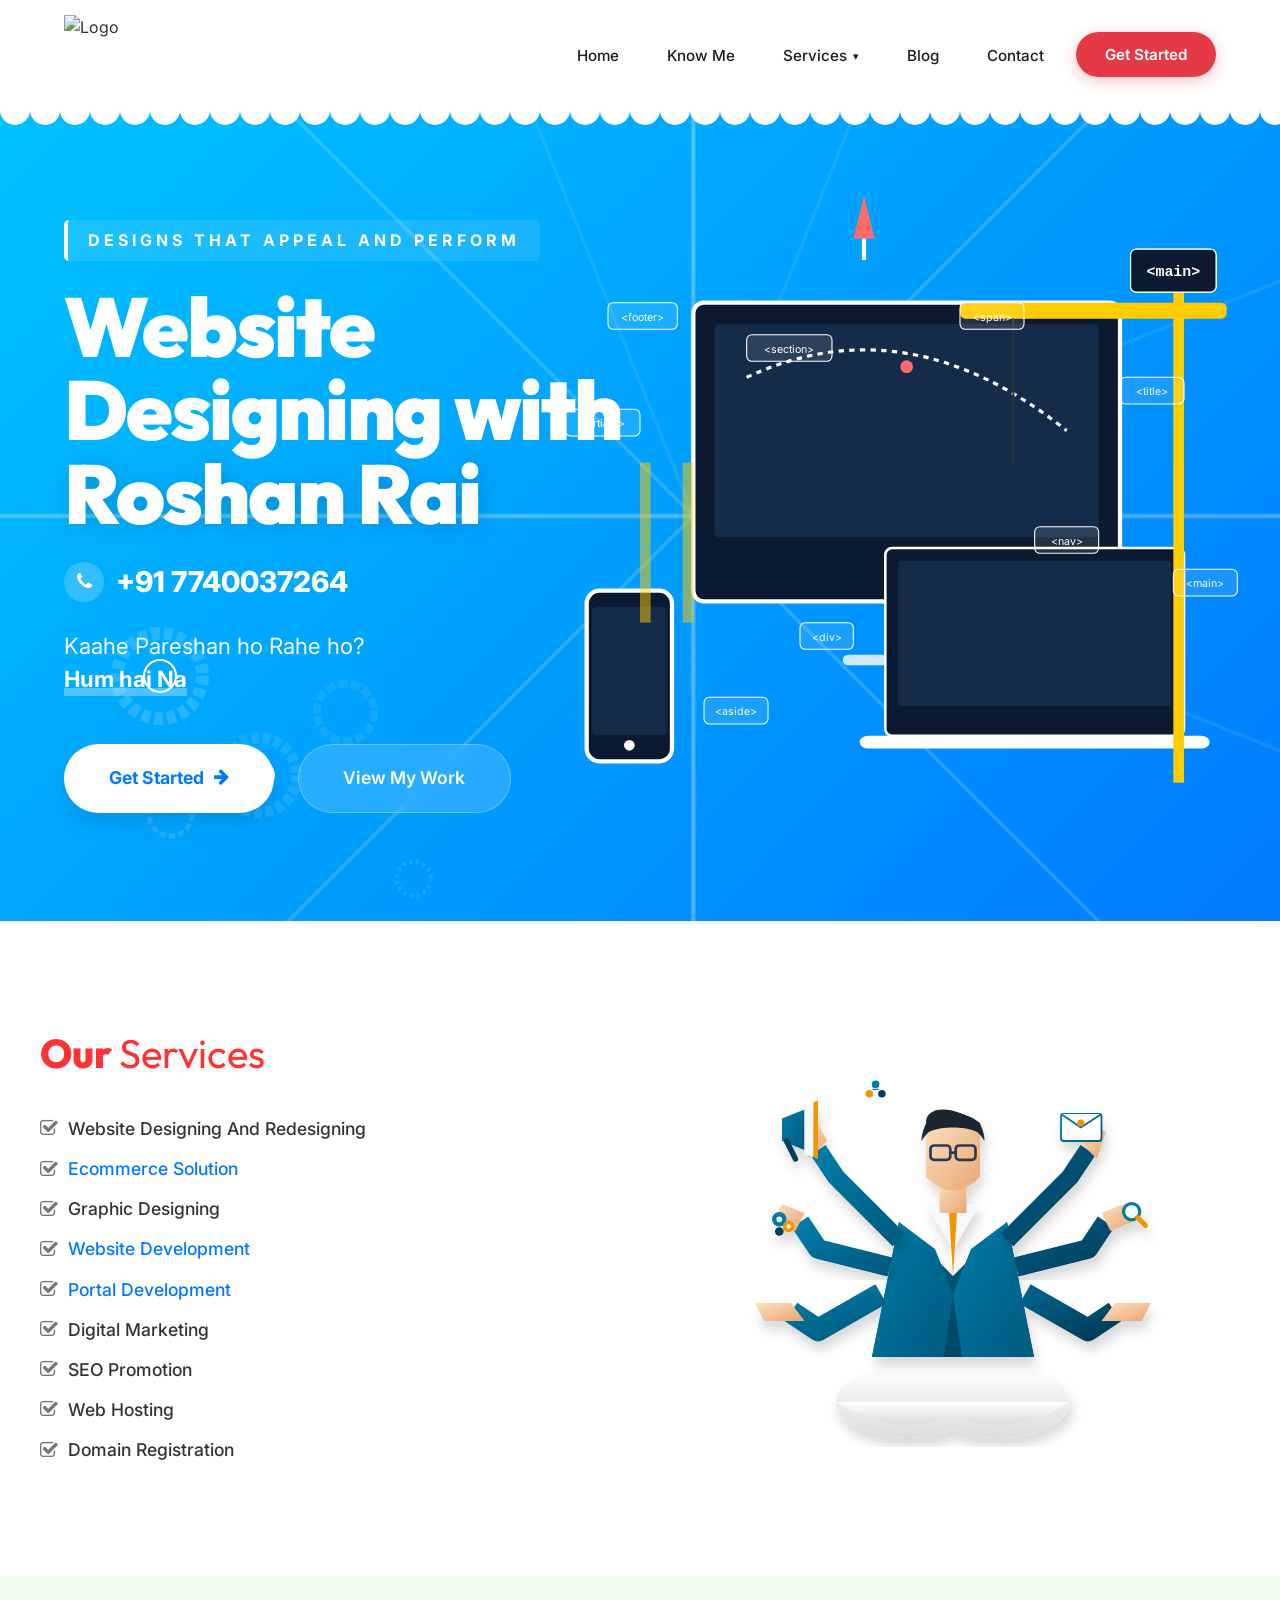
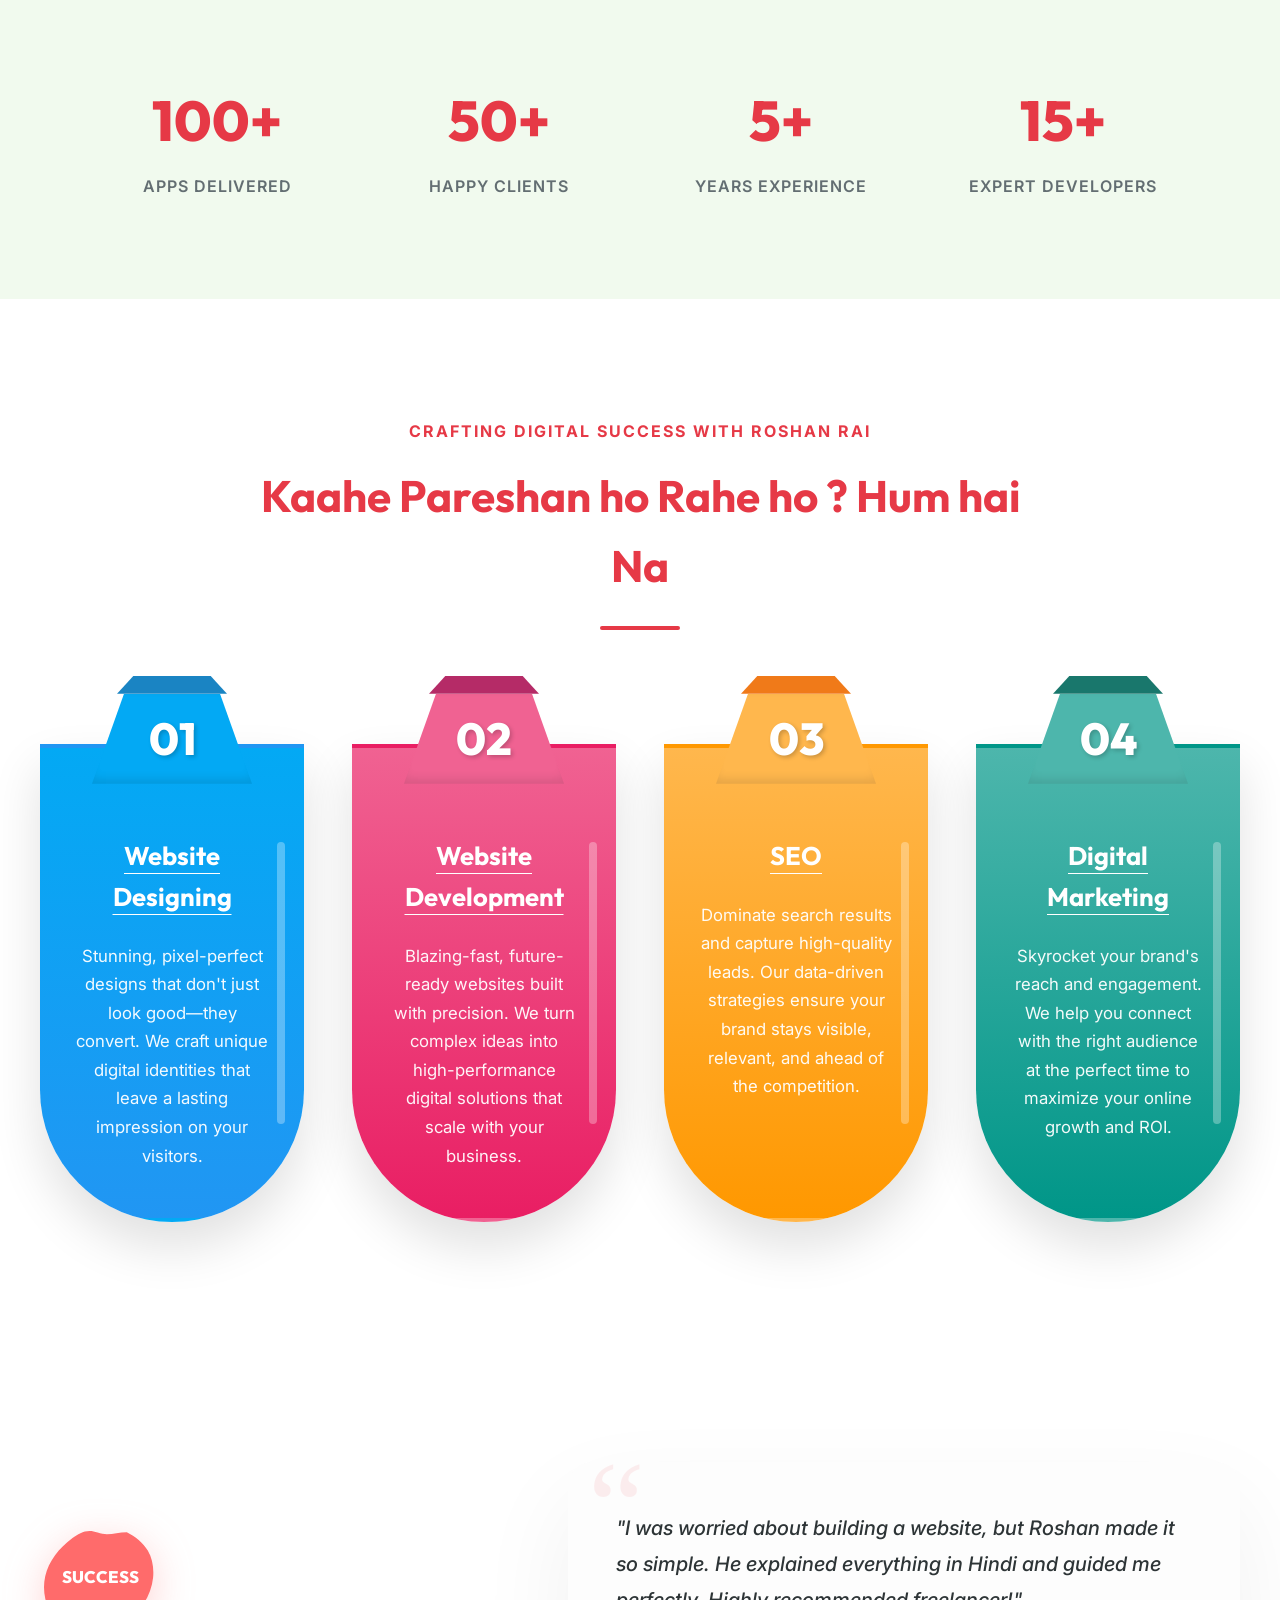
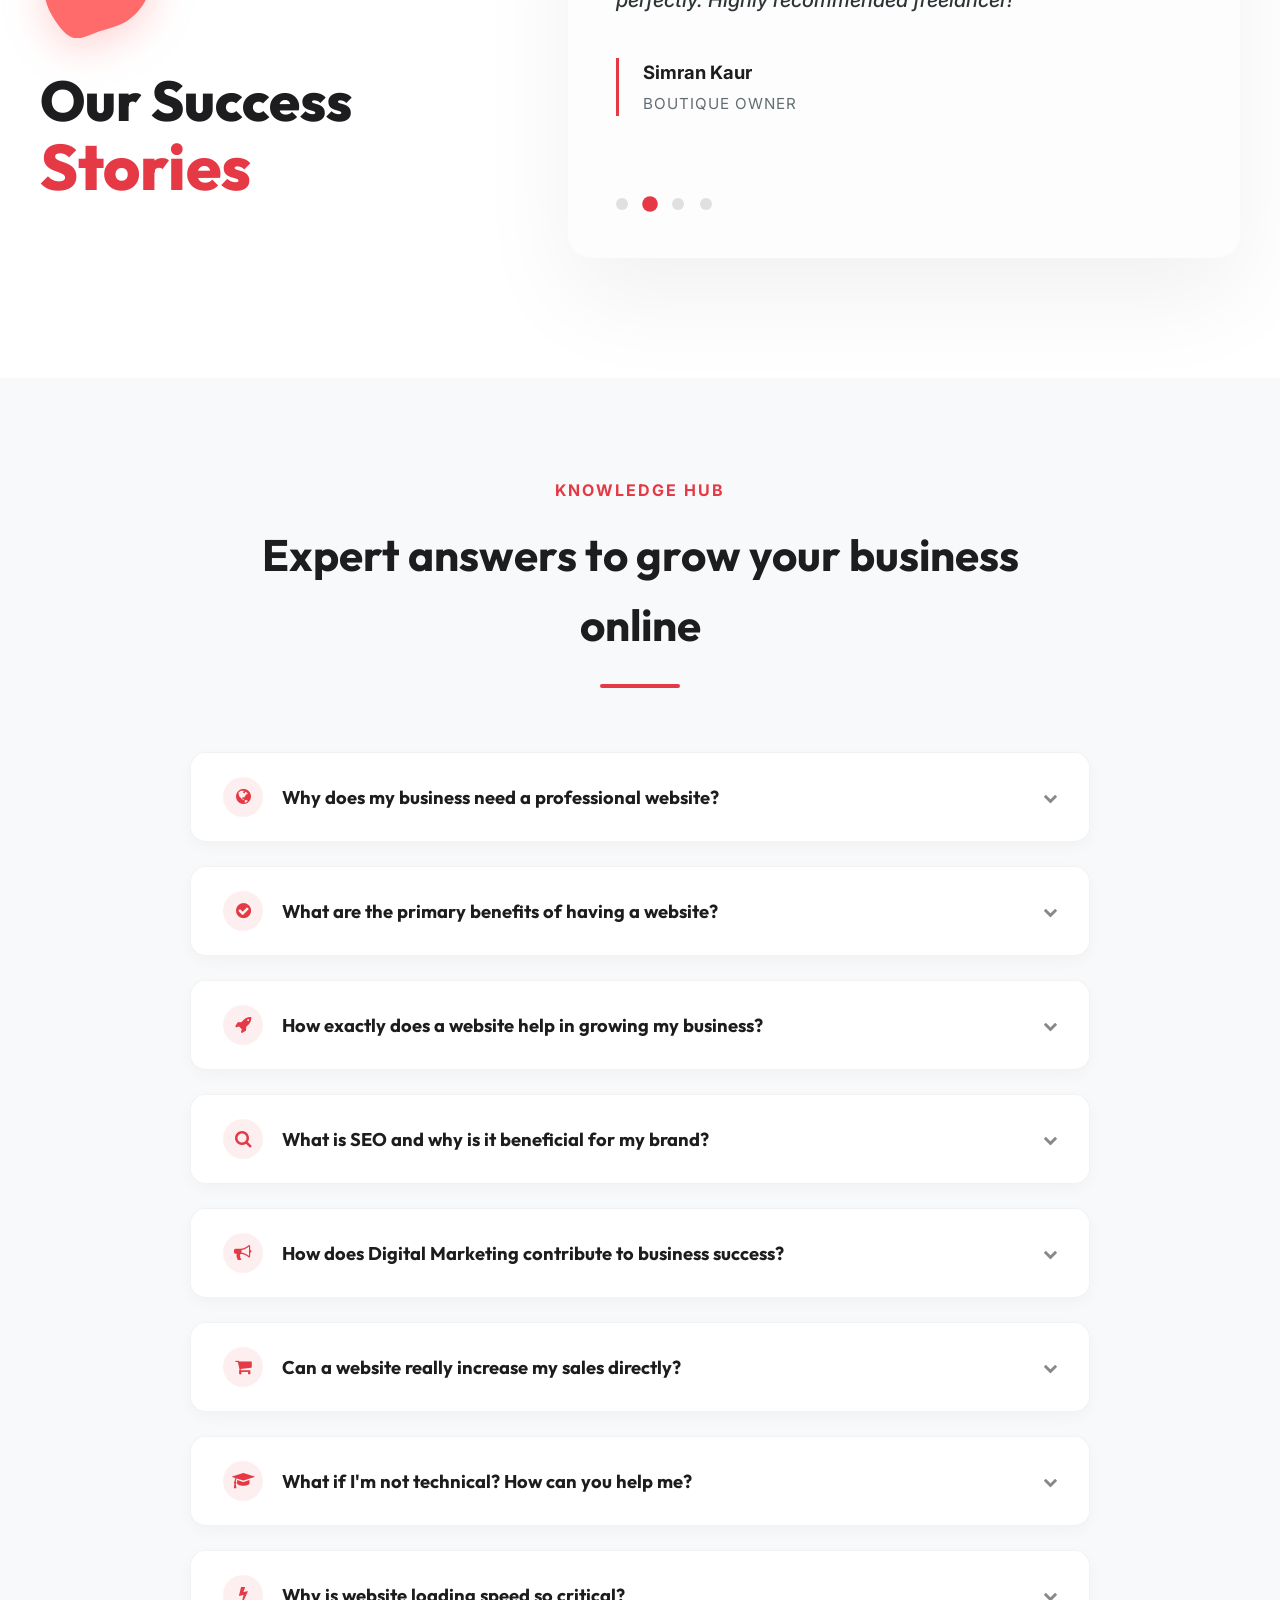
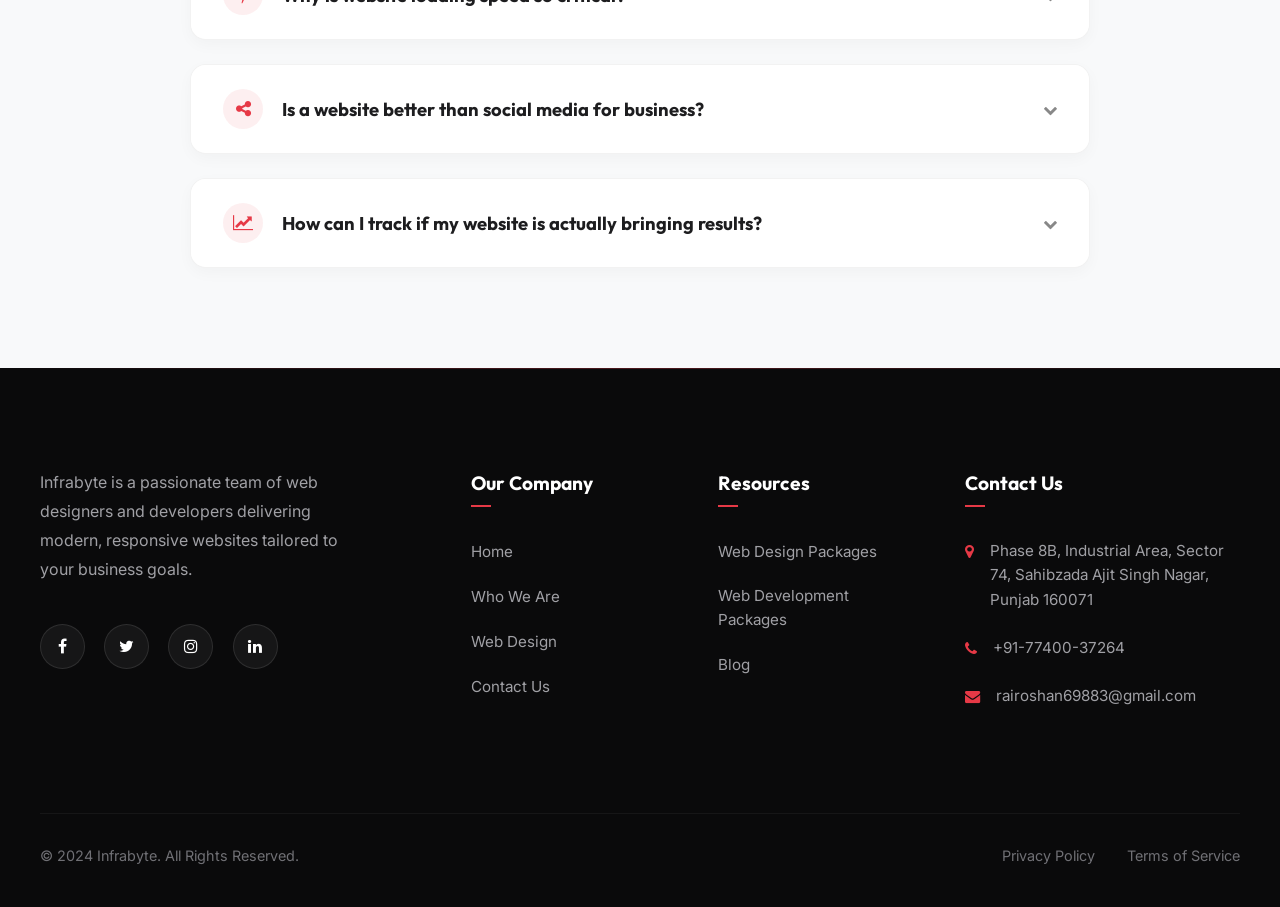
==== commit 1a11ee14: "Update index.html" ====
--- a/index.html
+++ b/index.html
@@ -34,6 +34,7 @@
   <link rel="stylesheet" href="css/style.css" />
   <link rel="stylesheet" href="https://cdnjs.cloudflare.com/ajax/libs/font-awesome/4.7.0/css/font-awesome.min.css" />
   <link href="https://cdn.jsdelivr.net/npm/aos@2.3.4/dist/aos.css" rel="stylesheet" />
+  <meta name="google-site-verification" content="PceIxh1z6o_oB0-jY1dfjFWobd9bni4BjvQp1JF0BMw" />
 </head>
 
 <body>
